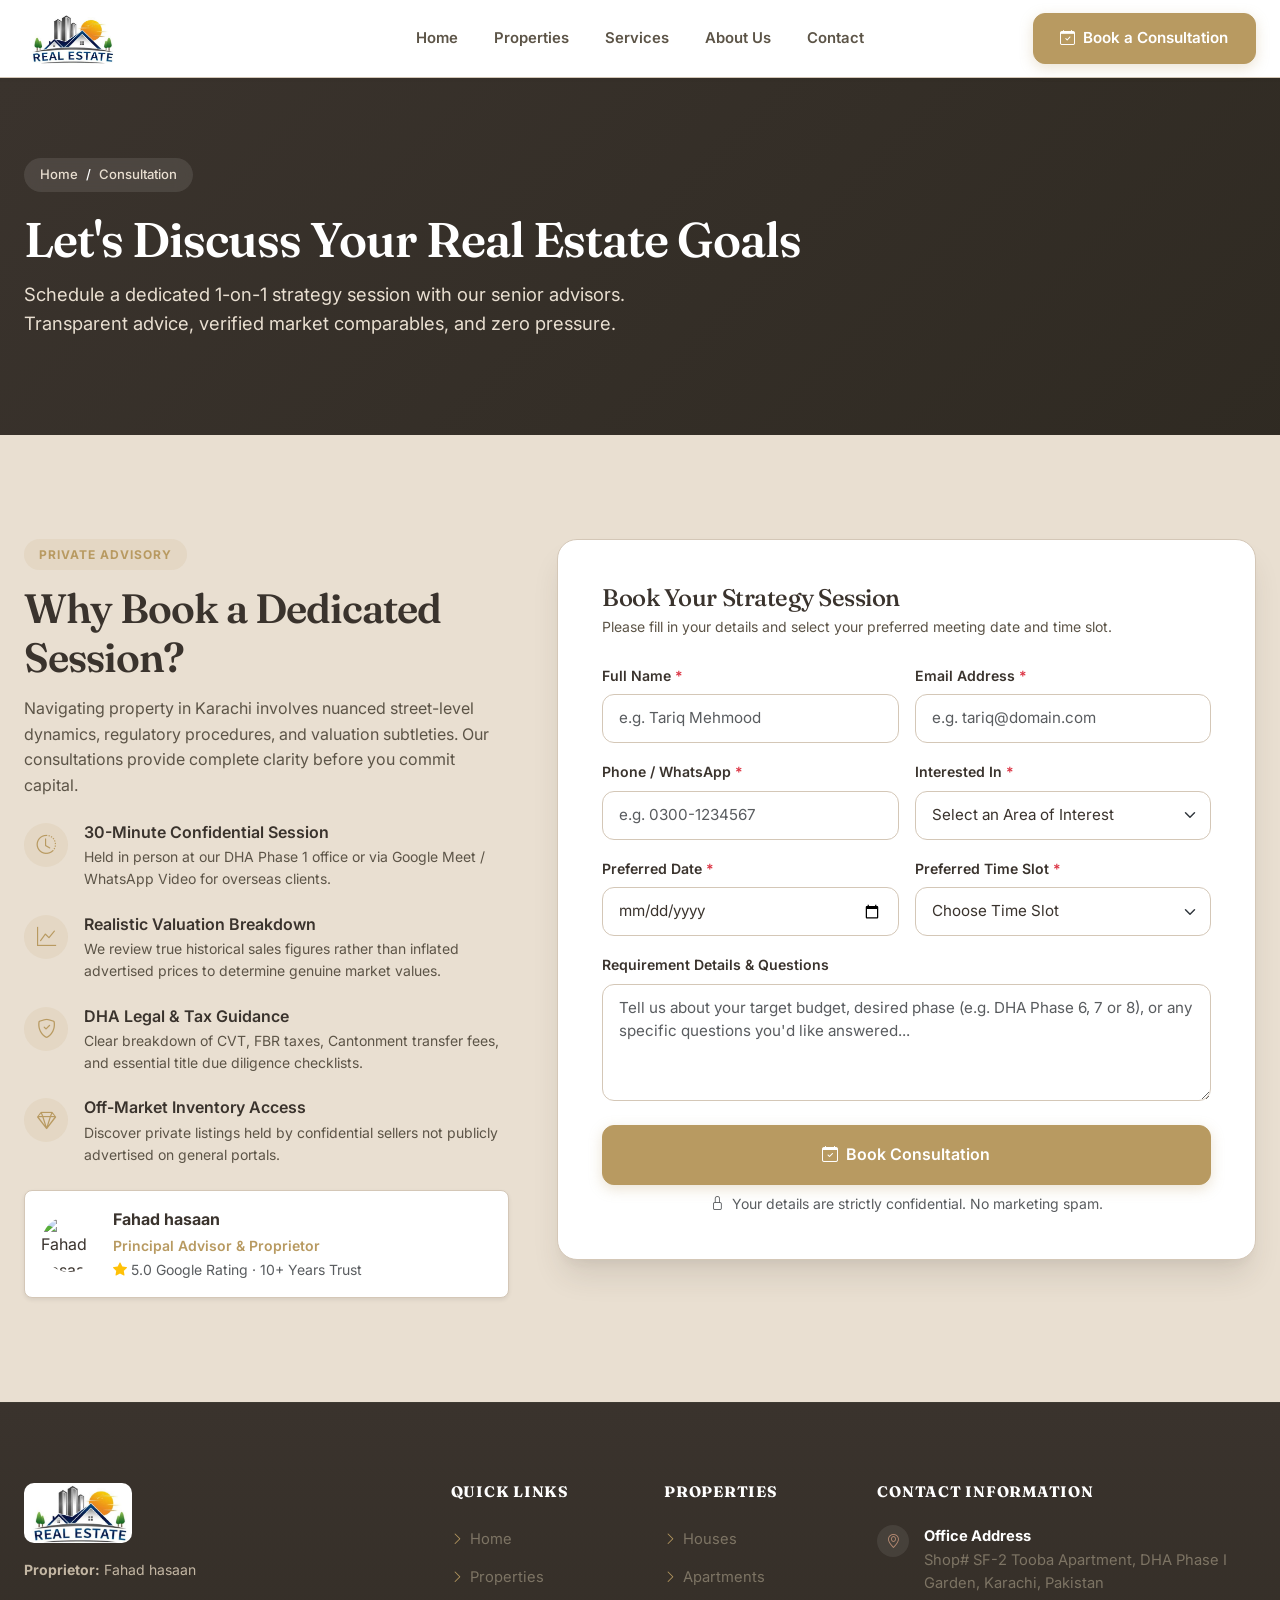
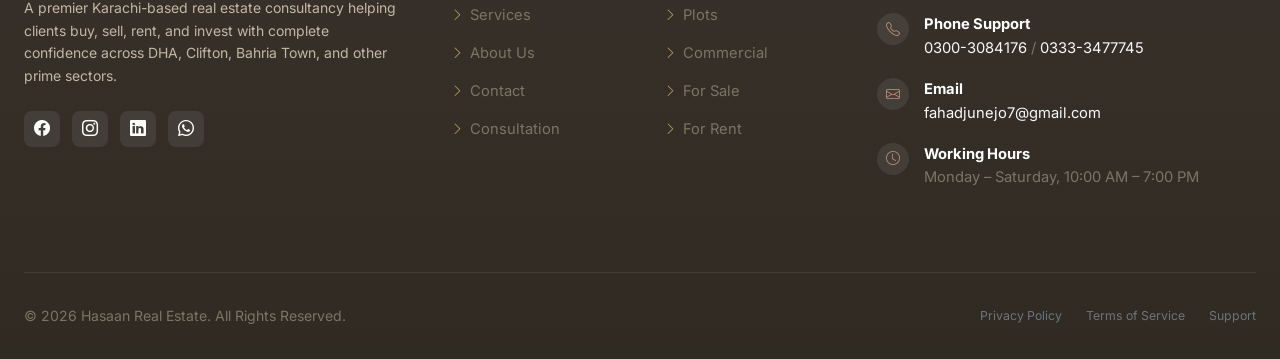
==== consultation.html @ 5b76cd97 "updated ui" ====
<!DOCTYPE html>
<html lang="en">
<head>
  <meta charset="UTF-8" />
  <meta name="viewport" content="width=device-width, initial-scale=1.0" />
  <title>Book a Consultation | Hasaan Real Estate</title>
  <meta name="description" content="Schedule a confidential 1-on-1 real estate consultation with senior property advisors in DHA Karachi and Clifton." />

  <!-- Bootstrap 5 CSS -->
  <link rel="stylesheet" href="https://cdn.jsdelivr.net/npm/bootstrap@5.3.3/dist/css/bootstrap.min.css" />
  <!-- Bootstrap Icons -->
  <link rel="stylesheet" href="https://cdn.jsdelivr.net/npm/bootstrap-icons@1.11.3/font/bootstrap-icons.min.css" />
  <!-- Custom Stylesheet -->
  <link rel="stylesheet" href="css/style.css" />
  <script>document.documentElement.classList.add('js');
  (function () {
    'use strict';
    var S = ['.section-title-wrap','.service-card-item','.why-us-card-item','.testimonial-col','.approach-step-card','.home-service-card','.property-grid-item','.service-visual-col','.service-content-col','.about-preview-img-wrap','.cta-banner-content','.google-strip-flex','.premium-form-card','.feature-box','.stat-item-box','.contact-info-card','.consult-preview-media','.consult-preview-body','.service-stat-item','.service-intro-band','.category-grid-item','.guidance-item','.location-item','.locations-visual-item','[data-reveal]'];
    function patrol() {
      var vh = window.innerHeight || document.documentElement.clientHeight || 800;
      var nodes = document.querySelectorAll(S.join(','));
      for (var i = 0; i < nodes.length; i++) {
        if (nodes[i].getBoundingClientRect().top <= vh - 30) nodes[i].classList.add('revealed');
      }
    }
    var ticking = false;
    function onScroll() {
      if (ticking) return;
      ticking = true;
      requestAnimationFrame(function () { patrol(); ticking = false; });
    }
    window.addEventListener('scroll', onScroll, { passive: true });
    window.addEventListener('resize', patrol, { passive: true });
    window.addEventListener('load', patrol, { passive: true });
    if (document.readyState !== 'loading') patrol();
    else document.addEventListener('DOMContentLoaded', patrol);
    setInterval(patrol, 1300);
    window.RevealEngine = { patrol: patrol };
    window.revealScan = patrol;
  })();</script>
  <link rel="icon" type="image/jpeg" href="images/logo.jpeg" />
  <link rel="apple-touch-icon" href="images/logo.jpeg" />
</head>
<body>

  <!-- ================= 1. REDESIGNED BALANCED NAVBAR ================= -->
  <header class="site-navbar">
    <div class="container-site">
      <div class="navbar-balanced-grid">
        <!-- LEFT: Brand Logo -->
        <a href="index.html" class="navbar-brand-wrap">
          <img src="images/logo.jpeg" alt="Hasaan Real Estate" class="brand-logo-img" />
        </a>

        <!-- CENTER: Perfectly Centered Navigation Links -->
        <nav class="navbar-center-menu" aria-label="Primary Navigation">
          <a href="index.html" class="nav-link-item">Home</a>
          <a href="properties.html" class="nav-link-item">Properties</a>
          <a href="services.html" class="nav-link-item">Services</a>
          <a href="about.html" class="nav-link-item">About Us</a>
          <a href="contact.html" class="nav-link-item">Contact</a>
        </nav>

        <!-- RIGHT: Prominent CTA Button -->
        <div class="navbar-right-action">
          <a href="consultation.html" class="btn-primary-custom active">
            <i class="bi bi-calendar-check"></i> Book a Consultation
          </a>
        </div>

        <!-- Mobile Toggle -->
        <button class="mobile-nav-toggle" type="button" aria-label="Toggle Navigation Menu">
          <i class="bi bi-list"></i>
        </button>
      </div>
    </div>
  </header>

  <!-- Mobile Navigation Drawer -->
  <div class="mobile-nav-drawer" id="mobileNavDrawer">
    <a href="index.html" class="nav-link-item">Home</a>
    <a href="properties.html" class="nav-link-item">Properties</a>
    <a href="services.html" class="nav-link-item">Services</a>
    <a href="about.html" class="nav-link-item">About Us</a>
    <a href="contact.html" class="nav-link-item">Contact</a>
    <div class="pt-2">
      <a href="consultation.html" class="btn-primary-custom w-100 justify-content-center">
        <i class="bi bi-calendar-check"></i> Book a Consultation
      </a>
    </div>
  </div>

  <!-- ================= INNER PAGE HERO ================= -->
  <section class="inner-page-hero">
    <div class="container-site position-relative z-2">
      <div class="breadcrumb-custom">
        <a href="index.html">Home</a>
        <span>/</span>
        <span class="active">Consultation</span>
      </div>
      <h1 class="inner-hero-title font-display">Let's Discuss Your Real Estate Goals</h1>
      <p class="inner-hero-subtitle">
        Schedule a dedicated 1-on-1 strategy session with our senior advisors. Transparent advice, verified market comparables, and zero pressure.
      </p>
    </div>
  </section>

  <!-- ================= CONSULTATION MAIN SECTION ================= -->
  <section class="section-padding bg-alt">
    <div class="container-site">
      <div class="row g-5">

        <!-- LEFT COLUMN: What You Get & Advisor Card -->
        <div class="col-lg-5">
          <span class="section-badge">Private Advisory</span>
          <h2 class="section-heading font-display">Why Book a Dedicated Session?</h2>
          <p class="text-secondary-custom leading-relaxed mb-4">
            Navigating property in Karachi involves nuanced street-level dynamics, regulatory procedures, and valuation subtleties. Our consultations provide complete clarity before you commit capital.
          </p>

          <div class="mb-4">
            <!-- Benefit 1 -->
            <div class="consultation-benefit-item">
              <div class="benefit-icon-circle">
                <i class="bi bi-clock-history"></i>
              </div>
              <div>
                <h6 class="text-navy mb-1">30-Minute Confidential Session</h6>
                <p class="small text-secondary-custom mb-0">Held in person at our DHA Phase 1 office or via Google Meet / WhatsApp Video for overseas clients.</p>
              </div>
            </div>

            <!-- Benefit 2 -->
            <div class="consultation-benefit-item">
              <div class="benefit-icon-circle">
                <i class="bi bi-graph-up"></i>
              </div>
              <div>
                <h6 class="text-navy mb-1">Realistic Valuation Breakdown</h6>
                <p class="small text-secondary-custom mb-0">We review true historical sales figures rather than inflated advertised prices to determine genuine market values.</p>
              </div>
            </div>

            <!-- Benefit 3 -->
            <div class="consultation-benefit-item">
              <div class="benefit-icon-circle">
                <i class="bi bi-shield-check"></i>
              </div>
              <div>
                <h6 class="text-navy mb-1">DHA Legal & Tax Guidance</h6>
                <p class="small text-secondary-custom mb-0">Clear breakdown of CVT, FBR taxes, Cantonment transfer fees, and essential title due diligence checklists.</p>
              </div>
            </div>

            <!-- Benefit 4 -->
            <div class="consultation-benefit-item">
              <div class="benefit-icon-circle">
                <i class="bi bi-gem"></i>
              </div>
              <div>
                <h6 class="text-navy mb-1">Off-Market Inventory Access</h6>
                <p class="small text-secondary-custom mb-0">Discover private listings held by confidential sellers not publicly advertised on general portals.</p>
              </div>
            </div>
          </div>

          <!-- Advisor Badge -->
          <div class="p-3 bg-white rounded-3 border border-custom shadow-sm d-flex align-items-center gap-3">
            <img src="https://images.unsplash.com/photo-1560250097-0b93528c311a?w=200&q=80" alt="Fahad hasaan" class="rounded-circle" style="width: 56px; height: 56px; object-fit: cover;" />
            <div>
              <strong class="d-block text-navy">Fahad hasaan</strong>
              <span class="text-primary-custom small fw-semibold">Principal Advisor & Proprietor</span>
              <div class="small text-muted"><i class="bi bi-star-fill text-warning"></i> 5.0 Google Rating · 10+ Years Trust</div>
            </div>
          </div>
        </div>

        <!-- RIGHT COLUMN: Premium Booking Form & Confirmation Card -->
        <div class="col-lg-7">
          <div class="premium-form-card position-relative">

            <!-- Success Confirmation State (Hidden initially) -->
            <div id="consultation-success-card" class="success-banner-box">
              <div class="icon"><i class="bi bi-calendar-check-fill"></i></div>
              <h3 class="font-display text-navy mb-2">Consultation Booked Successfully!</h3>
              <p class="text-secondary-custom small mb-4">
                We have received your appointment request. Our coordinator will contact you shortly to confirm the appointment calendar slot.
              </p>

              <!-- Scheduled Summary Details -->
              <div class="bg-white p-3 rounded-3 border border-custom mb-4" id="booking-summary-details">
                <!-- Injected via consultation.js -->
              </div>

              <div class="d-flex flex-column flex-sm-row justify-content-center gap-2">
                <a id="consultation-whatsapp-confirm" href="https://wa.me/923003084176" target="_blank" rel="noopener noreferrer" class="btn-whatsapp py-2 px-3 small">
                  <i class="bi bi-whatsapp"></i> Confirm via WhatsApp
                </a>
                <a href="index.html" class="btn-outline-custom py-2 px-3 small">
                  Back to Homepage
                </a>
              </div>
            </div>

            <!-- Booking Form -->
            <form id="consultation-booking-form" novalidate>
              <h3 class="font-display h4 text-navy mb-1">Book Your Strategy Session</h3>
              <p class="text-secondary-custom small mb-4">Please fill in your details and select your preferred meeting date and time slot.</p>

              <div class="row g-3">
                <!-- Full Name -->
                <div class="col-md-6">
                  <label class="form-label-custom">Full Name <span class="text-danger">*</span></label>
                  <input type="text" name="fullName" class="form-control form-control-custom" placeholder="e.g. Tariq Mehmood" required />
                </div>

                <!-- Email -->
                <div class="col-md-6">
                  <label class="form-label-custom">Email Address <span class="text-danger">*</span></label>
                  <input type="email" name="email" class="form-control form-control-custom" placeholder="e.g. tariq@domain.com" required />
                </div>

                <!-- Phone -->
                <div class="col-md-6">
                  <label class="form-label-custom">Phone / WhatsApp <span class="text-danger">*</span></label>
                  <input type="tel" name="phone" class="form-control form-control-custom" placeholder="e.g. 0300-1234567" required />
                </div>

                <!-- Interested In -->
                <div class="col-md-6">
                  <label class="form-label-custom">Interested In <span class="text-danger">*</span></label>
                  <select name="interest" class="form-select form-select-custom" required>
                    <option value="" disabled selected>Select an Area of Interest</option>
                    <option value="Buying Property">Buying Property (House, Apartment, Plot)</option>
                    <option value="Selling Property">Selling Property</option>
                    <option value="Renting Property">Renting Property</option>
                    <option value="Investment">Commercial & High-Yield Investment</option>
                    <option value="Property Consultation">Property Valuation & Advisory</option>
                    <option value="Other">Overseas Client Representation / Other</option>
                  </select>
                </div>

                <!-- Preferred Date -->
                <div class="col-md-6">
                  <label class="form-label-custom">Preferred Date <span class="text-danger">*</span></label>
                  <input type="date" id="consult-date" name="date" class="form-control form-control-custom" required />
                </div>

                <!-- Preferred Time -->
                <div class="col-md-6">
                  <label class="form-label-custom">Preferred Time Slot <span class="text-danger">*</span></label>
                  <select name="time" class="form-select form-select-custom" required>
                    <option value="" disabled selected>Choose Time Slot</option>
                    <option value="Morning (10:00 AM - 1:00 PM)">Morning (10:00 AM – 1:00 PM)</option>
                    <option value="Afternoon (2:00 PM - 5:00 PM)">Afternoon (2:00 PM – 5:00 PM)</option>
                    <option value="Evening (5:00 PM - 7:00 PM)">Evening (5:00 PM – 7:00 PM)</option>
                  </select>
                </div>

                <!-- Message / Additional Requirements -->
                <div class="col-12">
                  <label class="form-label-custom">Requirement Details & Questions</label>
                  <textarea name="message" rows="4" class="form-control form-control-custom" placeholder="Tell us about your target budget, desired phase (e.g. DHA Phase 6, 7 or 8), or any specific questions you'd like answered..."></textarea>
                </div>

                <!-- Submit Button -->
                <div class="col-12 mt-4">
                  <button type="submit" class="btn-primary-custom w-100 py-3 justify-content-center fs-6">
                    <i class="bi bi-calendar-check"></i> Book Consultation
                  </button>
                  <div class="text-center mt-2 text-muted small">
                    <i class="bi bi-lock me-1"></i> Your details are strictly confidential. No marketing spam.
                  </div>
                </div>
              </div>
            </form>

          </div>
        </div>

      </div>
    </div>
  </section>

  <!-- ================= FOOTER ================= -->
  <footer class="site-footer">
    <div class="container-site">
      <div class="row g-5">
        <div class="col-12 col-md-6 col-lg-4">
          <img src="images/logo.jpeg" alt="Hasaan Real Estate" class="brand-logo-img footer-brand-logo" />
          <p class="small text-secondary-custom mb-3" style="color: #C4B7A4 !important;">
            <strong>Proprietor:</strong> Fahad hasaan
          </p>
          <p class="small leading-relaxed" style="color: #C4B7A4;">
            A premier Karachi-based real estate consultancy helping clients buy, sell, rent, and invest with complete confidence across DHA, Clifton, Bahria Town, and other prime sectors.
          </p>
          <div class="footer-social-links mt-4">
            <a href="#" class="footer-social-btn" aria-label="Facebook"><i class="bi bi-facebook"></i></a>
            <a href="#" class="footer-social-btn" aria-label="Instagram"><i class="bi bi-instagram"></i></a>
            <a href="#" class="footer-social-btn" aria-label="LinkedIn"><i class="bi bi-linkedin"></i></a>
            <a href="https://wa.me/923003084176" target="_blank" rel="noopener noreferrer" class="footer-social-btn" aria-label="WhatsApp"><i class="bi bi-whatsapp"></i></a>
          </div>
        </div>

        <div class="col-6 col-md-6 col-lg-2">
          <h4 class="footer-heading">Quick Links</h4>
          <ul class="footer-links-list">
            <li><a href="index.html"><i class="bi bi-chevron-right small text-primary"></i> Home</a></li>
            <li><a href="properties.html"><i class="bi bi-chevron-right small text-primary"></i> Properties</a></li>
            <li><a href="services.html"><i class="bi bi-chevron-right small text-primary"></i> Services</a></li>
            <li><a href="about.html"><i class="bi bi-chevron-right small text-primary"></i> About Us</a></li>
            <li><a href="contact.html"><i class="bi bi-chevron-right small text-primary"></i> Contact</a></li>
            <li><a href="consultation.html"><i class="bi bi-chevron-right small text-primary"></i> Consultation</a></li>
          </ul>
        </div>

        <div class="col-6 col-md-6 col-lg-2">
          <h4 class="footer-heading">Properties</h4>
          <ul class="footer-links-list">
            <li><a href="properties.html?type=House"><i class="bi bi-chevron-right small text-primary"></i> Houses</a></li>
            <li><a href="properties.html?type=Apartment"><i class="bi bi-chevron-right small text-primary"></i> Apartments</a></li>
            <li><a href="properties.html?type=Plot"><i class="bi bi-chevron-right small text-primary"></i> Plots</a></li>
            <li><a href="properties.html?type=Commercial"><i class="bi bi-chevron-right small text-primary"></i> Commercial</a></li>
            <li><a href="properties.html?purpose=Buy"><i class="bi bi-chevron-right small text-primary"></i> For Sale</a></li>
            <li><a href="properties.html?purpose=Rent"><i class="bi bi-chevron-right small text-primary"></i> For Rent</a></li>
          </ul>
        </div>

        <div class="col-12 col-md-6 col-lg-4">
          <h4 class="footer-heading">Contact Information</h4>
          <div class="footer-contact-item">
            <div class="footer-contact-icon"><i class="bi bi-geo-alt"></i></div>
            <div>
              <strong class="text-white d-block">Office Address</strong>
              Shop# SF-2 Tooba Apartment, DHA Phase I Garden, Karachi, Pakistan
            </div>
          </div>
          <div class="footer-contact-item">
            <div class="footer-contact-icon"><i class="bi bi-telephone"></i></div>
            <div>
              <strong class="text-white d-block">Phone Support</strong>
              <a href="tel:03003084176" class="text-light">0300-3084176</a> / <a href="tel:03333477745" class="text-light">0333-3477745</a>
            </div>
          </div>
          <div class="footer-contact-item">
            <div class="footer-contact-icon"><i class="bi bi-envelope"></i></div>
            <div>
              <strong class="text-white d-block">Email</strong>
              <a href="mailto:fahadjunejo7@gmail.com" class="text-light">fahadjunejo7@gmail.com</a>
            </div>
          </div>
          <div class="footer-contact-item">
            <div class="footer-contact-icon"><i class="bi bi-clock"></i></div>
            <div>
              <strong class="text-white d-block">Working Hours</strong>
              Monday – Saturday, 10:00 AM – 7:00 PM
            </div>
          </div>
        </div>
      </div>

      <div class="footer-bottom d-flex flex-column flex-md-row justify-content-between align-items-center gap-3">
        <div>© 2026 Hasaan Real Estate. All Rights Reserved.</div>
        <div class="d-flex gap-4">
          <a href="about.html" class="text-secondary small">Privacy Policy</a>
          <a href="about.html" class="text-secondary small">Terms of Service</a>
          <a href="contact.html" class="text-secondary small">Support</a>
        </div>
      </div>
    </div>
  </footer>

  <!-- Bootstrap 5 Bundle JS -->
  <script defer src="https://cdn.jsdelivr.net/npm/bootstrap@5.3.3/dist/js/bootstrap.bundle.min.js"></script>
  <!-- GSAP & ScrollTrigger -->
  <script defer src="https://cdn.jsdelivr.net/npm/gsap@3.12.5/dist/gsap.min.js"></script>
  <script defer src="https://cdn.jsdelivr.net/npm/gsap@3.12.5/dist/ScrollTrigger.min.js"></script>
  <!-- Application JS -->
  <script src="js/main.js"></script>
  <script src="js/consultation.js"></script>
</body>
</html>
---- css/style.css ----
/* ==========================================================================
   HASAAN REAL ESTATE - PREMIUM CORE DESIGN SYSTEM
   Visual inspiration: https://hasaanrealestate.vercel.app/
   ========================================================================== */

/* --- GOOGLE FONTS --- */
@import url('https://fonts.googleapis.com/css2?family=Fraunces:ital,opsz,wght@0,9..144,400;0,9..144,500;0,9..144,600;0,9..144,700;1,9..144,400&family=Inter:wght@300;400;500;600;700;800&display=swap');

/* --- ROOT DESIGN TOKENS --- */
:root {
  /* Luxury Real Estate Color Palette */
  --primary: #B89A61;            /* Muted Gold */
  --primary-hover: #A68B57;      /* Darker Gold */
  --primary-light: rgba(184, 154, 97, 0.12);  /* Soft Gold Tint */
  --primary-subtle: rgba(184, 154, 97, 0.08);
  --primary-glow: rgba(184, 154, 97, 0.25);
  
  --navy: #3A332D;               /* Dark Warm Brown */
  --navy-dark: #2F2A22;          /* Deepest Brown */
  --navy-surface: #E9DFD1;       /* Soft Beige for cards on light */
  --navy-light: #D4C7B7;
  
  --bg-body: #F7F4EF;            /* Warm Ivory */
  --bg-alt: #E9DFD1;             /* Soft Beige */
  --bg-card: #FFFFFF;
  
  --text-main: #3A332D;          /* Dark Warm Brown */
  --text-secondary: #5C5447;
  --text-muted: #7D7464;         /* Muted Brown */
  --text-white: #ffffff;
  
  --border-color: #D4C7B7;       /* Beige-gray */
  --border-focus: #B89A61;       /* Gold */
  
  --whatsapp: #16A34A;          /* Green ONLY for WhatsApp */
  --whatsapp-hover: #15803d;
  
  --star-blue: #B89A61;          /* Gold stars */
  --star-gold: #f59e0b;
  
  /* Secondary accent */
  --color-terracotta: #B68A72;
  --color-beige: #E9DFD1;
  
  /* Typography */
  --font-sans: 'Inter', -apple-system, BlinkMacSystemFont, "Segoe UI", Roboto, sans-serif;
  --font-display: 'Fraunces', Georgia, serif;
  
  /* Radii */
  --radius-sm: 8px;
  --radius-md: 12px;
  --radius-lg: 16px;
  --radius-xl: 20px;
  --radius-2xl: 28px;
  --radius-full: 9999px;
  
  /* Elevations */
  --shadow-sm: 0 1px 3px 0 rgba(58, 51, 45, 0.06), 0 1px 2px -1px rgba(58, 51, 45, 0.04);
  --shadow-md: 0 4px 6px -1px rgba(58, 51, 45, 0.08), 0 2px 4px -2px rgba(58, 51, 45, 0.05);
  --shadow-lg: 0 10px 25px -3px rgba(58, 51, 45, 0.08), 0 4px 10px -4px rgba(58, 51, 45, 0.05);
  --shadow-xl: 0 20px 30px -5px rgba(58, 51, 45, 0.12), 0 8px 12px -6px rgba(58, 51, 45, 0.06);
  --shadow-primary: 0 10px 22px -3px rgba(184, 154, 97, 0.32);
  
  --transition: all 0.25s cubic-bezier(0.16, 1, 0.3, 1);
}

/* --- BASE STYLES --- */
*, *::before, *::after {
  box-sizing: border-box;
}

html {
  scroll-behavior: smooth;
  font-size: 16px;
  /* `clip` prevents horizontal scroll without creating a scroll container,
     which keeps `position: sticky` (navbar) and ScrollTrigger working. */
  overflow-x: clip;
}

body {
  font-family: var(--font-sans);
  color: var(--text-main);
  background-color: var(--bg-body);
  line-height: 1.6;
  -webkit-font-smoothing: antialiased;
  -moz-osx-font-smoothing: grayscale;
  overflow-x: clip;
  margin: 0;
  padding: 0;
  position: relative;
}

@supports not (overflow: clip) {
  html, body { overflow-x: hidden; }
}

h1, h2, h3, h4, .font-display {
  font-family: var(--font-display);
  color: var(--navy);
  letter-spacing: -0.02em;
}

h5, h6 {
  font-family: var(--font-sans);
  font-weight: 600;
  color: var(--navy);
}

a {
  text-decoration: none;
  color: inherit;
  transition: var(--transition);
}

img {
  max-width: 100%;
  height: auto;
  display: block;
}

/* Page fade transition */
.page-fade-in {
  opacity: 0;
  animation: pageEnter 0.4s cubic-bezier(0.16, 1, 0.3, 1) forwards;
}

@keyframes pageEnter {
  to {
    opacity: 1;
  }
}

/* --- PROFESSIONAL CONTAINER (MAX 1280px) --- */
.container-site {
  width: 100%;
  max-width: 1280px;
  margin-left: auto;
  margin-right: auto;
  padding-left: 1.5rem;
  padding-right: 1.5rem;
}

@media (max-width: 576px) {
  .container-site {
    padding-left: 1.15rem;
    padding-right: 1.15rem;
  }
}

/* --- SECTION SPACING SYSTEM (80-120px Desktop, 60-80px Tablet, 45-65px Mobile) --- */
.section-padding {
  padding-top: 6.5rem;
  padding-bottom: 6.5rem;
}

.section-padding-sm {
  padding-top: 4.5rem;
  padding-bottom: 4.5rem;
}

@media (max-width: 991.98px) {
  .section-padding {
    padding-top: 4.75rem;
    padding-bottom: 4.75rem;
  }
  .section-padding-sm {
    padding-top: 3.25rem;
    padding-bottom: 3.25rem;
  }
}

@media (max-width: 575.98px) {
  .section-padding {
    padding-top: 3.5rem;
    padding-bottom: 3.5rem;
  }
  .section-padding-sm {
    padding-top: 2.75rem;
    padding-bottom: 2.75rem;
  }
}

.section-title-wrap {
  margin-bottom: 3rem;
}

.section-badge {
  display: inline-flex;
  align-items: center;
  gap: 0.5rem;
  padding: 0.38rem 0.95rem;
  border-radius: var(--radius-full);
  background-color: var(--primary-light);
  color: var(--primary);
  font-size: 0.75rem;
  font-weight: 700;
  letter-spacing: 0.08em;
  text-transform: uppercase;
  margin-bottom: 0.9rem;
}

.section-badge.badge-white {
  background: rgba(255, 255, 255, 0.14);
  color: #ffffff;
  border: 1px solid rgba(255, 255, 255, 0.25);
}

.section-heading {
  font-size: clamp(2rem, 3.2vw, 2.75rem);
  font-weight: 600;
  line-height: 1.2;
  color: var(--navy);
  margin-bottom: 0.85rem;
  letter-spacing: -0.025em;
}

.section-subtext {
  font-size: 1.05rem;
  color: var(--text-secondary);
  line-height: 1.6;
}

/* ==========================================================================
   BUTTONS (WITH GUARANTEED VISIBILITY & MICRO-INTERACTIONS)
   ========================================================================== */
.btn-primary-custom {
  background-color: var(--primary);
  color: #ffffff !important;
  font-weight: 600;
  padding: 0.78rem 1.65rem;
  border-radius: var(--radius-md);
  border: 1px solid var(--primary);
  box-shadow: 0 4px 14px rgba(184, 154, 97, 0.28);
  display: inline-flex;
  align-items: center;
  justify-content: center;
  gap: 0.5rem;
  font-size: 0.95rem;
  cursor: pointer;
  position: relative;
  z-index: 15;
  text-decoration: none;
  pointer-events: auto;
  transition: var(--transition);
}

.btn-primary-custom:hover {
  background-color: var(--primary-hover);
  border-color: var(--primary-hover);
  transform: translateY(-2px);
  box-shadow: var(--shadow-primary);
  color: #ffffff !important;
}

.btn-primary-custom:hover i {
  transform: translateX(3px);
}

.btn-primary-custom i {
  transition: transform 0.2s ease;
}

.btn-outline-custom {
  background-color: #ffffff;
  color: var(--navy) !important;
  font-weight: 600;
  padding: 0.75rem 1.6rem;
  border-radius: var(--radius-md);
  border: 1px solid var(--border-color);
  display: inline-flex;
  align-items: center;
  justify-content: center;
  gap: 0.5rem;
  font-size: 0.95rem;
  cursor: pointer;
  position: relative;
  z-index: 15;
  text-decoration: none;
  pointer-events: auto;
  transition: var(--transition);
}

.btn-outline-custom:hover {
  border-color: var(--primary);
  color: var(--primary) !important;
  background-color: #ffffff;
  transform: translateY(-2px);
  box-shadow: var(--shadow-sm);
}

.btn-navy-outline {
  background-color: rgba(255, 255, 255, 0.14);
  color: #ffffff !important;
  font-weight: 600;
  padding: 0.78rem 1.65rem;
  border-radius: var(--radius-md);
  border: 1px solid rgba(255, 255, 255, 0.35);
  backdrop-filter: blur(8px);
  -webkit-backdrop-filter: blur(8px);
  display: inline-flex;
  align-items: center;
  justify-content: center;
  gap: 0.5rem;
  font-size: 0.95rem;
  cursor: pointer;
  position: relative;
  z-index: 15;
  text-decoration: none;
  pointer-events: auto;
  transition: var(--transition);
}

.btn-navy-outline:hover {
  background-color: rgba(255, 255, 255, 0.24);
  border-color: #ffffff;
  color: #ffffff !important;
  transform: translateY(-2px);
}

.btn-whatsapp {
  background-color: var(--whatsapp);
  color: #ffffff !important;
  font-weight: 600;
  padding: 0.72rem 1.5rem;
  border-radius: var(--radius-md);
  border: 1px solid var(--whatsapp);
  display: inline-flex;
  align-items: center;
  justify-content: center;
  gap: 0.5rem;
  font-size: 0.92rem;
  cursor: pointer;
  position: relative;
  z-index: 15;
  text-decoration: none;
  pointer-events: auto;
  transition: var(--transition);
}

.btn-whatsapp:hover {
  background-color: var(--whatsapp-hover);
  border-color: var(--whatsapp-hover);
  color: #ffffff !important;
  transform: translateY(-2px);
  box-shadow: 0 8px 18px -3px rgba(22, 163, 74, 0.4);
}

.btn-lg-custom {
  padding: 0.88rem 2rem;
  font-size: 1rem;
}

/* ==========================================================================
   1. NAVBAR — BALANCED 3-COLUMN LAYOUT
   ========================================================================== */
.site-navbar {
  position: sticky;
  top: 0;
  z-index: 1040;
  background-color: #ffffff;
  box-shadow: 0 1px 4px rgba(58, 51, 45, 0.06);
  border-bottom: 1px solid var(--border-color);
  height: 78px;
  display: flex;
  align-items: center;
  transition: height 0.3s cubic-bezier(0.16, 1, 0.3, 1), box-shadow 0.3s ease, background-color 0.3s ease;
}

.site-navbar.scrolled {
  height: 66px;
  background-color: #ffffff;
  box-shadow: 0 4px 20px -2px rgba(58, 51, 45, 0.09);
}

/* Balanced 3-column grid for perfect centering */
.navbar-balanced-grid {
  display: grid;
  grid-template-columns: 260px 1fr 260px;
  align-items: center;
  width: 100%;
}

@media (max-width: 1200px) {
  .navbar-balanced-grid {
    grid-template-columns: 230px 1fr 230px;
  }
}

@media (max-width: 991.98px) {
  .site-navbar {
    height: 70px;
  }
  .navbar-balanced-grid {
    display: flex;
    justify-content: space-between;
  }
}

/* Brand Logo */
.navbar-brand-wrap {
  display: inline-flex;
  align-items: center;
  gap: 0.85rem;
  justify-self: start;
}

.brand-logo-img {
  height: 52px;
  width: auto;
  max-width: 190px;
  object-fit: contain;
  display: block;
  border-radius: 8px;
  transition: var(--transition);
}

.navbar-brand-wrap:hover .brand-logo-img {
  transform: scale(1.03);
}

.footer-brand-logo {
  height: 60px;
  max-width: 210px;
  margin-bottom: 1rem;
  border-radius: 10px;
}

.brand-icon-box {
  width: 40px;
  height: 40px;
  border-radius: var(--radius-md);
  background: linear-gradient(135deg, var(--primary) 0%, #B68A72 100%);
  color: #ffffff;
  display: flex;
  align-items: center;
  justify-content: center;
  font-size: 1.25rem;
  box-shadow: 0 4px 10px rgba(184, 154, 97, 0.25);
  flex-shrink: 0;
  transition: var(--transition);
}

.navbar-brand-wrap:hover .brand-icon-box {
  transform: scale(1.05);
}

.brand-text-block {
  display: flex;
  flex-direction: column;
  line-height: 1.15;
}

.brand-company-name {
  font-family: var(--font-display);
  font-size: 1.28rem;
  font-weight: 700;
  color: var(--navy);
  letter-spacing: -0.025em;
  background: linear-gradient(135deg, var(--navy-dark) 40%, var(--navy) 100%);
  -webkit-background-clip: text;
  -webkit-text-fill-color: transparent;
  white-space: nowrap;
}

.brand-tagline-text {
  font-size: 0.62rem;
  font-weight: 700;
  color: var(--text-muted);
  letter-spacing: 0.1em;
  text-transform: uppercase;
  margin-top: 1px;
}

/* Centered Navigation Menu */
.navbar-center-menu {
  display: flex;
  align-items: center;
  justify-content: center;
  gap: 2.25rem;
  margin: 0;
  padding: 0;
  list-style: none;
}

.navbar-center-menu .nav-link-item {
  position: relative;
  font-size: 0.93rem;
  font-weight: 600;
  color: var(--text-secondary);
  padding: 0.4rem 0;
  transition: color 0.2s ease;
  white-space: nowrap;
}

.navbar-center-menu .nav-link-item::after {
  content: '';
  position: absolute;
  bottom: -2px;
  left: 0;
  width: 100%;
  height: 2px;
  background-color: var(--primary);
  border-radius: 2px;
  transform: scaleX(0);
  transform-origin: left;
  transition: transform 0.25s cubic-bezier(0.16, 1, 0.3, 1);
}

.navbar-center-menu .nav-link-item:hover,
.navbar-center-menu .nav-link-item.active {
  color: var(--primary);
}

.navbar-center-menu .nav-link-item:hover::after,
.navbar-center-menu .nav-link-item.active::after {
  transform: scaleX(1);
}

/* Right Action Button */
.navbar-right-action {
  justify-self: end;
  display: flex;
  align-items: center;
  gap: 1rem;
}

/* Mobile Toggle */
.mobile-nav-toggle {
  background: transparent;
  border: 1px solid var(--border-color);
  border-radius: var(--radius-sm);
  padding: 0.45rem 0.65rem;
  color: var(--navy);
  cursor: pointer;
  display: none;
  font-size: 1.4rem;
  line-height: 1;
  transition: var(--transition);
}

.mobile-nav-toggle:hover {
  background: var(--bg-alt);
  border-color: var(--primary);
  color: var(--primary);
}

@media (max-width: 991.98px) {
  .mobile-nav-toggle {
    display: inline-flex;
    align-items: center;
    justify-content: center;
  }
  .navbar-center-menu,
  .navbar-right-action {
    display: none;
  }
}

/* Mobile Drawer Overlay / Menu */
.mobile-nav-drawer {
  position: fixed;
  top: 70px;
  left: 0;
  width: 100%;
  background: #ffffff;
  border-bottom: 1px solid var(--border-color);
  box-shadow: 0 10px 25px rgba(58, 51, 45, 0.12);
  padding: 1.25rem 1.5rem 1.75rem;
  display: none;
  flex-direction: column;
  gap: 0.5rem;
  z-index: 1039;
}

.mobile-nav-drawer.open {
  display: flex;
}

.mobile-nav-drawer .nav-link-item {
  font-size: 1rem;
  font-weight: 600;
  color: var(--text-secondary);
  padding: 0.65rem 0.85rem;
  border-radius: var(--radius-sm);
  display: block;
}

.mobile-nav-drawer .nav-link-item:hover,
.mobile-nav-drawer .nav-link-item.active {
  color: var(--primary);
  background-color: var(--primary-light);
}

/* ==========================================================================
   2. HERO SECTION — CINEMATIC FULL-WIDTH REAL ESTATE HERO
   (SOLVES BUTTON VISIBILITY & LAYERING CRITICAL BUG)
   ========================================================================== */
.hero-section {
  position: relative;
  min-height: 88vh;
  display: flex;
  align-items: center;
  background-color: var(--navy);
  overflow: hidden;
  padding-top: 5rem;
  padding-bottom: 9rem; /* Ample clearance so search box never covers buttons */
  z-index: 1;
}

.hero-bg-container {
  position: absolute;
  inset: 0;
  overflow: hidden;
  z-index: 0;
}

.hero-bg-img {
  width: 100%;
  height: 120%;
  object-fit: cover;
  object-position: center;
  transform: scale(1.08); /* Animated to 1.0 by GSAP */
  will-change: transform;
  filter: brightness(0.8) saturate(1.05);
}

.hero-overlay {
  position: absolute;
  inset: 0;
  background: linear-gradient(125deg, rgba(58, 51, 45, 0.92) 0%, rgba(47, 42, 34, 0.88) 46%, rgba(41, 37, 31, 0.94) 100%);
  z-index: 1;
}

.hero-content {
  position: relative;
  z-index: 10; /* Ensures hero content is completely above overlays */
  color: #ffffff;
}

.hero-eyebrow {
  display: inline-flex;
  align-items: center;
  gap: 0.5rem;
  padding: 0.35rem 0.95rem;
  border-radius: var(--radius-full);
  background: rgba(255, 255, 255, 0.12);
  color: var(--color-beige);
  border: 1px solid rgba(255, 255, 255, 0.25);
  font-size: 0.75rem;
  font-weight: 700;
  letter-spacing: 0.08em;
  text-transform: uppercase;
  margin-bottom: 1.25rem;
  position: relative;
  z-index: 12;
}

.hero-heading {
  font-size: clamp(2.4rem, 4.8vw, 4.25rem);
  font-weight: 600;
  line-height: 1.12;
  color: #ffffff;
  margin-bottom: 1.25rem;
  letter-spacing: -0.025em;
  max-width: 900px;
  position: relative;
  z-index: 12;
}

.hero-heading-line {
  display: block;
}

.hero-subtext {
  font-size: clamp(1.05rem, 1.8vw, 1.22rem);
  color: #E9DFD1;
  max-width: 640px;
  line-height: 1.6;
  margin-bottom: 2rem;
  position: relative;
  z-index: 12;
}

/* Explicit Button Stacks with guaranteed z-index and clickability (CRITICAL REQUIREMENT) */
.hero-action-buttons {
  position: relative;
  z-index: 30;
  display: flex;
  flex-wrap: wrap;
  gap: 1rem;
  align-items: center;
  margin-bottom: 1.25rem;
  pointer-events: auto;
  opacity: 1;
  visibility: visible;
}

.hero-action-buttons a,
.hero-action-buttons .btn-primary-custom,
.hero-action-buttons .btn-navy-outline {
  position: relative;
  z-index: 30;
  pointer-events: auto;
  opacity: 1;
  visibility: visible;
}

.hero-contact-actions {
  position: relative;
  z-index: 30;
  display: flex;
  flex-wrap: wrap;
  gap: 0.85rem;
  align-items: center;
  margin-bottom: 1.5rem;
  pointer-events: auto;
  opacity: 1;
  visibility: visible;
}

.hero-contact-actions a,
.hero-contact-actions .btn-whatsapp {
  position: relative;
  z-index: 30;
  pointer-events: auto;
  opacity: 1;
  visibility: visible;
}

.hero-rating-box {
  position: relative;
  z-index: 12;
  display: flex;
  align-items: center;
  gap: 0.75rem;
  margin-top: 0.5rem;
}

.star-group {
  display: flex;
  gap: 0.2rem;
  color: var(--color-terracotta);
  font-size: 1.05rem;
}

.star-group.stars-blue {
  color: var(--primary);
}

.rating-score {
  font-size: 0.95rem;
  font-weight: 700;
  color: #ffffff;
}

.rating-count {
  font-size: 0.88rem;
  color: var(--text-muted);
}

/* ==========================================================================
   4. FLOATING PROPERTY SEARCH BOX
   ========================================================================== */
.floating-search-wrapper {
  position: relative;
  z-index: 15;
  margin-top: -3.75rem;
  margin-bottom: 3.5rem;
}

@media (max-width: 991.98px) {
  .floating-search-wrapper {
    margin-top: 2rem;
    margin-bottom: 2.5rem;
  }
}

.search-box-card {
  background-color: #ffffff;
  border-radius: var(--radius-xl);
  border: 1px solid var(--border-color);
  box-shadow: var(--shadow-xl);
  overflow: hidden;
}

.search-tabs-nav {
  display: flex;
  border-bottom: 1px solid var(--border-color);
  background-color: #fafbfc;
}

.search-tab-btn {
  flex: 1;
  padding: 0.95rem 1.5rem;
  text-align: center;
  font-size: 0.95rem;
  font-weight: 600;
  color: var(--text-muted);
  border: none;
  background: transparent;
  cursor: pointer;
  position: relative;
  transition: var(--transition);
}

.search-tab-btn:hover {
  color: var(--navy);
}

.search-tab-btn.active {
  color: var(--primary);
  background-color: #ffffff;
}

.search-tab-btn.active::after {
  content: '';
  position: absolute;
  bottom: -1px;
  left: 0;
  right: 0;
  height: 3px;
  background-color: var(--primary);
}

.search-form-inner {
  padding: 1.5rem 1.75rem;
}

/* Desktop single-row search grid */
.search-grid-layout {
  display: grid;
  grid-template-columns: 1.15fr 1.2fr 0.9fr 0.9fr 1.1fr;
  gap: 0.9rem;
  align-items: center;
}

@media (max-width: 991.98px) {
  .search-grid-layout {
    grid-template-columns: repeat(2, 1fr);
  }
  .search-btn-col {
    grid-column: span 2;
  }
}

@media (max-width: 575.98px) {
  .search-grid-layout {
    grid-template-columns: 1fr;
  }
  .search-btn-col {
    grid-column: span 1;
  }
  .search-form-inner {
    padding: 1.25rem 1.15rem;
  }
}

.search-input-group {
  position: relative;
}

.search-input-group .input-icon {
  position: absolute;
  left: 1rem;
  top: 50%;
  transform: translateY(-50%);
  color: var(--text-muted);
  font-size: 1rem;
  pointer-events: none;
}

.search-input-group .form-control,
.search-input-group .form-select,
.search-form-inner input[type="number"] {
  padding-left: 2.75rem;
  padding-top: 0.72rem;
  padding-bottom: 0.72rem;
  border-radius: var(--radius-md);
  border: 1px solid var(--border-color);
  font-size: 0.92rem;
  color: var(--navy);
  font-weight: 500;
  transition: var(--transition);
  background-color: #ffffff;
  width: 100%;
}

.search-form-inner input[type="number"] {
  padding-left: 2.75rem;
}

.search-input-group .form-control:focus,
.search-input-group .form-select:focus,
.search-form-inner input[type="number"]:focus {
  border-color: var(--primary);
  box-shadow: 0 0 0 3px rgba(184, 154, 97, 0.12);
  outline: none;
}

/* ==========================================================================
   5. PROPERTY CARDS
   ========================================================================== */
.property-card {
  background: #ffffff;
  border-radius: var(--radius-lg);
  border: 1px solid var(--border-color);
  overflow: hidden;
  box-shadow: var(--shadow-sm);
  transition: all 0.35s cubic-bezier(0.16, 1, 0.3, 1);
  display: flex;
  flex-direction: column;
  height: 100%;
}

.property-card:hover {
  transform: translateY(-6px);
  box-shadow: var(--shadow-xl);
  border-color: #D4C7B7;
}

.property-img-wrap {
  position: relative;
  overflow: hidden;
  padding-top: 66%; /* 3:2 Aspect ratio */
  background-color: var(--border-color);
}

.property-img-wrap img {
  position: absolute;
  top: 0;
  left: 0;
  width: 100%;
  height: 100%;
  object-fit: cover;
  transition: transform 0.6s cubic-bezier(0.16, 1, 0.3, 1);
}

.property-card:hover .property-img-wrap img {
  transform: scale(1.05);
}

.badge-tag-wrap {
  position: absolute;
  top: 1rem;
  left: 1rem;
  display: flex;
  gap: 0.45rem;
  z-index: 2;
}

.prop-badge {
  padding: 0.3rem 0.75rem;
  font-size: 0.72rem;
  font-weight: 700;
  letter-spacing: 0.05em;
  text-transform: uppercase;
  border-radius: var(--radius-sm);
}

.prop-badge.badge-buy {
  background-color: var(--primary);
  color: #ffffff;
}

.prop-badge.badge-rent {
  background-color: var(--color-terracotta);
  color: #ffffff;
}

.prop-badge.badge-featured {
  background-color: var(--navy-dark);
  color: #ffffff;
}

.property-price-floating {
  position: absolute;
  bottom: 0.85rem;
  right: 0.85rem;
  background: rgba(58, 51, 45, 0.88);
  backdrop-filter: blur(8px);
  color: #ffffff;
  padding: 0.35rem 0.8rem;
  border-radius: var(--radius-sm);
  font-size: 0.92rem;
  font-weight: 700;
  z-index: 2;
}

.property-body {
  padding: 1.5rem;
  display: flex;
  flex-direction: column;
  flex-grow: 1;
}

.property-type-label {
  font-size: 0.75rem;
  font-weight: 700;
  color: var(--primary);
  text-transform: uppercase;
  letter-spacing: 0.06em;
  margin-bottom: 0.35rem;
}

.property-title {
  font-size: 1.25rem;
  font-weight: 600;
  line-height: 1.35;
  color: var(--navy);
  margin-bottom: 0.5rem;
  transition: color 0.2s ease;
  display: -webkit-box;
  -webkit-line-clamp: 2;
  -webkit-box-orient: vertical;
  overflow: hidden;
}

.property-title a:hover {
  color: var(--primary);
}

.property-location {
  display: flex;
  align-items: center;
  gap: 0.4rem;
  font-size: 0.88rem;
  color: var(--text-muted);
  margin-bottom: 1rem;
}

.property-features-list {
  display: flex;
  align-items: center;
  flex-wrap: wrap;
  gap: 1.1rem;
  padding-top: 0.9rem;
  padding-bottom: 0.9rem;
  border-top: 1px solid var(--border-color);
  border-bottom: 1px solid var(--border-color);
  margin-bottom: 1.25rem;
}

.feature-item {
  display: flex;
  align-items: center;
  gap: 0.4rem;
  font-size: 0.85rem;
  font-weight: 500;
  color: var(--text-secondary);
}

.feature-item i {
  color: var(--primary);
  font-size: 1rem;
}

.property-footer {
  margin-top: auto;
  display: flex;
  align-items: center;
  justify-content: space-between;
}

.price-main {
  font-size: 1.22rem;
  font-weight: 700;
  color: var(--navy);
}

/* ==========================================================================
   6. SERVICES PREVIEW CARDS
   ========================================================================== */
.service-card {
  background: #ffffff;
  border: 1px solid var(--border-color);
  border-radius: var(--radius-lg);
  padding: 2.25rem 2rem;
  height: 100%;
  box-shadow: var(--shadow-sm);
  transition: all 0.3s cubic-bezier(0.16, 1, 0.3, 1);
  display: flex;
  flex-direction: column;
}

.service-card:hover {
  transform: translateY(-5px);
  box-shadow: var(--shadow-xl);
  border-color: var(--color-beige);
}

.service-icon-box {
  width: 56px;
  height: 56px;
  border-radius: var(--radius-md);
  background-color: var(--primary-light);
  color: var(--primary);
  display: flex;
  align-items: center;
  justify-content: center;
  font-size: 1.55rem;
  margin-bottom: 1.5rem;
  transition: var(--transition);
}

.service-card:hover .service-icon-box {
  background-color: var(--primary);
  color: #ffffff;
  transform: scale(1.06);
}

.service-card h4 {
  font-size: 1.3rem;
  font-weight: 600;
  margin-bottom: 0.75rem;
  color: var(--navy);
}

.service-card p {
  color: var(--text-secondary);
  font-size: 0.95rem;
  line-height: 1.6;
  margin-bottom: 1.5rem;
}

.service-learn-more {
  margin-top: auto;
  font-weight: 600;
  font-size: 0.92rem;
  color: var(--primary);
  display: inline-flex;
  align-items: center;
  gap: 0.4rem;
  transition: var(--transition);
}

.service-learn-more:hover {
  color: var(--primary-hover);
  gap: 0.65rem;
}

/* --- HOME PAGE LARGE FEATURED SERVICE CARDS (REDESIGNED) --- */
.home-service-card {
  background: #ffffff;
  border: 1px solid var(--border-color);
  border-radius: var(--radius-xl);
  padding: 2.75rem 2.25rem;
  height: 100%;
  box-shadow: 0 4px 20px -2px rgba(58, 51, 45, 0.05);
  position: relative;
  overflow: hidden;
  display: flex;
  flex-direction: column;
  transition: all 0.35s cubic-bezier(0.16, 1, 0.3, 1);
}

.home-service-card::before {
  content: '';
  position: absolute;
  top: 0;
  left: 0;
  right: 0;
  height: 4px;
  background: linear-gradient(90deg, var(--primary) 0%, var(--color-terracotta) 100%);
  opacity: 0;
  transition: opacity 0.35s ease;
}

.home-service-card:hover {
  transform: translateY(-8px);
  border-color: var(--color-beige);
  box-shadow: 0 20px 35px -5px rgba(184, 154, 97, 0.12), 0 8px 16px -6px rgba(58, 51, 45, 0.06);
}

.home-service-card:hover::before {
  opacity: 1;
}

.home-service-num {
  position: absolute;
  top: 1.75rem;
  right: 2rem;
  font-family: var(--font-display);
  font-size: 3.5rem;
  font-weight: 700;
  color: var(--border-color);
  line-height: 1;
  pointer-events: none;
  transition: color 0.35s ease, transform 0.35s ease;
}

.home-service-card:hover .home-service-num {
  color: #ffffff;
  transform: scale(1.05);
}

.home-service-icon {
  width: 62px;
  height: 62px;
  border-radius: var(--radius-md);
  background: linear-gradient(135deg, var(--primary-light) 0%, rgba(184, 154, 97, 0.15) 100%);
  color: var(--primary);
  display: flex;
  align-items: center;
  justify-content: center;
  font-size: 1.75rem;
  margin-bottom: 1.75rem;
  transition: var(--transition);
}

.home-service-card:hover .home-service-icon {
  background: var(--primary);
  color: #ffffff;
  transform: translateY(-3px);
  box-shadow: 0 8px 20px rgba(184, 154, 97, 0.3);
}

.home-service-eyebrow {
  font-size: 0.75rem;
  font-weight: 700;
  text-transform: uppercase;
  letter-spacing: 0.08em;
  color: var(--primary);
  margin-bottom: 0.4rem;
}

.home-service-title {
  font-family: var(--font-display);
  font-size: 1.5rem;
  font-weight: 600;
  color: var(--navy);
  margin-bottom: 0.85rem;
  letter-spacing: -0.01em;
}

.home-service-desc {
  color: var(--text-secondary);
  font-size: 0.98rem;
  line-height: 1.65;
  margin-bottom: 2rem;
}

.home-service-btn {
  margin-top: auto;
  display: inline-flex;
  align-items: center;
  gap: 0.6rem;
  font-weight: 700;
  font-size: 0.92rem;
  color: var(--primary);
  padding: 0.65rem 1.4rem;
  border-radius: var(--radius-full);
  background: var(--primary-light);
  border: 1px solid rgba(184, 154, 97, 0.12);
  width: fit-content;
  transition: var(--transition);
  text-decoration: none;
}

.home-service-btn:hover {
  background: var(--primary);
  color: #ffffff !important;
  border-color: var(--primary);
  gap: 0.9rem;
  box-shadow: 0 6px 16px rgba(184, 154, 97, 0.25);
}

/* ==========================================================================
   7. ABOUT PREVIEW & STATS COUNTERS
   ========================================================================== */
.about-preview-img-wrap {
  position: relative;
  border-radius: var(--radius-xl);
  overflow: hidden;
  box-shadow: var(--shadow-xl);
}

.floating-exp-badge {
  position: absolute;
  bottom: 2rem;
  right: 2rem;
  background: rgba(58, 51, 45, 0.92);
  backdrop-filter: blur(10px);
  color: #ffffff;
  padding: 1.25rem 1.75rem;
  border-radius: var(--radius-lg);
  border: 1px solid rgba(255, 255, 255, 0.15);
  box-shadow: var(--shadow-xl);
  max-width: 230px;
}

.floating-exp-badge .number {
  font-size: 2.2rem;
  font-weight: 700;
  color: var(--color-terracotta);
  font-family: var(--font-display);
  line-height: 1;
}

.stats-grid-row {
  display: grid;
  grid-template-columns: repeat(2, 1fr);
  gap: 1.25rem;
  margin-top: 2rem;
  margin-bottom: 2rem;
}

.stat-item-box {
  background: var(--bg-alt);
  padding: 1.5rem;
  border-radius: var(--radius-md);
  border: 1px solid var(--border-color);
}

.stat-number {
  font-family: var(--font-display);
  font-size: 2.25rem;
  font-weight: 700;
  color: var(--primary);
  line-height: 1.1;
  margin-bottom: 0.3rem;
}

.stat-label {
  font-size: 0.88rem;
  font-weight: 600;
  color: var(--text-secondary);
}

/* ==========================================================================
   8. WHY CHOOSE US
   ========================================================================== */
.feature-box {
  background-color: #ffffff;
  border: 1px solid var(--border-color);
  border-radius: var(--radius-lg);
  padding: 2.25rem 2rem;
  box-shadow: var(--shadow-sm);
  transition: all 0.35s cubic-bezier(0.16, 1, 0.3, 1);
  height: 100%;
  position: relative;
  overflow: hidden;
  display: flex;
  flex-direction: column;
}

.feature-box:hover {
  transform: translateY(-6px);
  border-color: var(--color-beige);
  box-shadow: 0 15px 30px -5px rgba(184, 154, 97, 0.1), 0 6px 12px -4px rgba(58, 51, 45, 0.05);
}

.feature-tag-badge {
  position: absolute;
  top: 1.25rem;
  right: 1.25rem;
  font-size: 0.7rem;
  font-weight: 700;
  text-transform: uppercase;
  letter-spacing: 0.06em;
  padding: 0.25rem 0.65rem;
  border-radius: var(--radius-full);
  background-color: var(--primary-light);
  color: var(--primary);
  border: 1px solid rgba(184, 154, 97, 0.15);
}

.feature-box-icon {
  width: 54px;
  height: 54px;
  border-radius: var(--radius-md);
  background: var(--primary-light);
  color: var(--primary);
  display: flex;
  align-items: center;
  justify-content: center;
  font-size: 1.5rem;
  margin-bottom: 1.25rem;
  transition: var(--transition);
}

.feature-box:hover .feature-box-icon {
  background: var(--primary);
  color: #ffffff;
  transform: scale(1.08);
  box-shadow: 0 6px 16px rgba(184, 154, 97, 0.25);
}

.feature-box h4 {
  font-size: 1.22rem;
  font-weight: 600;
  margin-bottom: 0.6rem;
  color: var(--navy);
  letter-spacing: -0.01em;
}

.feature-box p {
  color: var(--text-secondary);
  font-size: 0.92rem;
  line-height: 1.6;
  margin-bottom: 0;
}

/* ==========================================================================
   9. TESTIMONIALS SECTION (REQUIRED SECTION 8)
   ========================================================================== */
.testimonial-card {
  background: #ffffff;
  border: 1px solid var(--border-color);
  border-radius: var(--radius-lg);
  padding: 1.85rem 1.6rem;
  box-shadow: var(--shadow-sm);
  height: 100%;
  display: flex;
  flex-direction: column;
  transition: all 0.35s cubic-bezier(0.16, 1, 0.3, 1);
  position: relative;
}

.testimonial-card:hover {
  transform: translateY(-5px);
  box-shadow: 0 12px 28px -4px rgba(58, 51, 45, 0.1);
  border-color: #D4C7B7;
}

.testimonial-stars {
  display: flex;
  gap: 0.25rem;
  color: var(--primary);
  font-size: 1rem;
  margin-bottom: 1.15rem;
}

.testimonial-quote {
  font-size: 0.98rem;
  color: var(--text-main);
  line-height: 1.65;
  margin-bottom: 1.5rem;
  font-style: italic;
  flex-grow: 1;
}

.testimonial-author-wrap {
  display: flex;
  align-items: center;
  gap: 0.85rem;
  padding-top: 1rem;
  border-top: 1px solid var(--border-color);
}

.testimonial-avatar-initial {
  width: 42px;
  height: 42px;
  border-radius: 50%;
  background: var(--primary-light);
  color: var(--primary);
  font-weight: 700;
  display: flex;
  align-items: center;
  justify-content: center;
  font-size: 0.95rem;
  flex-shrink: 0;
}

.testimonial-author-name {
  font-weight: 700;
  color: var(--navy);
  font-size: 0.95rem;
  line-height: 1.2;
}

.testimonial-author-loc {
  font-size: 0.82rem;
  color: var(--text-muted);
}

/* Testimonials Carousel */
.testimonials-carousel {
  position: relative;
  margin-top: 2.75rem;
  padding: 0 3rem;
}

.tc-viewport {
  overflow: hidden;
  padding: 10px 0;
}

.tc-track {
  display: flex;
  flex-wrap: nowrap;
  will-change: transform;
}

.tc-slide {
  flex: 0 0 calc(100% / var(--tc-spv, 3));
  max-width: calc(100% / var(--tc-spv, 3));
  padding: 0 0.75rem;
  box-sizing: border-box;
  display: flex;
}

.tc-slide .testimonial-card {
  width: 100%;
}

.tc-arrow {
  position: absolute;
  top: 50%;
  transform: translateY(-50%);
  width: 46px;
  height: 46px;
  border-radius: 50%;
  background: #ffffff;
  border: 1px solid var(--border-color);
  color: var(--navy);
  display: flex;
  align-items: center;
  justify-content: center;
  font-size: 1.05rem;
  cursor: pointer;
  z-index: 5;
  box-shadow: var(--shadow-sm);
  transition: var(--transition);
}

.tc-arrow:hover {
  background: var(--primary);
  border-color: var(--primary);
  color: #ffffff;
  box-shadow: 0 8px 18px -6px rgba(184, 154, 97, 0.55);
}

.tc-prev { left: -0.25rem; }
.tc-next { right: -0.25rem; }

.tc-dots {
  display: flex;
  align-items: center;
  justify-content: center;
  gap: 0.5rem;
  margin-top: 2rem;
}

.tc-dot {
  width: 9px;
  height: 9px;
  padding: 0;
  border: none;
  border-radius: 50%;
  background: var(--border-color);
  cursor: pointer;
  transition: var(--transition);
}

.tc-dot:hover {
  background: var(--primary-hover);
}

.tc-dot.active {
  width: 26px;
  border-radius: 999px;
  background: var(--primary);
}

@media (max-width: 767.98px) {
  .testimonials-carousel {
    padding: 0 2.5rem;
  }
  .tc-arrow {
    width: 40px;
    height: 40px;
  }
  .tc-slide {
    padding: 0 0.5rem;
  }
}

/* ==========================================================================
   10. FULL-WIDTH GOOGLE RATING STRIP (REQUIRED SECTION 9)
   ========================================================================== */
.google-rating-strip {
  background: linear-gradient(135deg, #F7F4EF 0%, #E9DFD1 100%);
  border-top: 1px solid #D4C7B7;
  border-bottom: 1px solid #D4C7B7;
  padding: 2.75rem 0;
}

.google-strip-flex {
  display: flex;
  align-items: center;
  justify-content: center;
  flex-wrap: wrap;
  gap: 2rem;
  text-align: center;
}

.google-badge-pill {
  display: inline-flex;
  align-items: center;
  gap: 0.65rem;
  background: #ffffff;
  padding: 0.6rem 1.4rem;
  border-radius: var(--radius-full);
  box-shadow: var(--shadow-sm);
  border: 1px solid rgba(255, 255, 255, 0.25);
}

.google-g-icon {
  font-size: 1.25rem;
  color: var(--primary);
}

.google-rating-score-large {
  font-family: var(--font-display);
  font-size: 2rem;
  font-weight: 700;
  color: var(--navy);
  line-height: 1;
}

/* ==========================================================================
   11. CALL TO ACTION SECTION
   ========================================================================== */
.cta-banner-section {
  background: linear-gradient(135deg, var(--navy) 0%, var(--navy-dark) 100%);
  color: #ffffff;
  position: relative;
  overflow: hidden;
  padding: 5.5rem 0;
}

.cta-banner-section::before {
  content: '';
  position: absolute;
  top: -50%;
  left: 20%;
  width: 500px;
  height: 500px;
  background: radial-gradient(circle, rgba(184, 154, 97, 0.25) 0%, transparent 70%);
  border-radius: 50%;
  pointer-events: none;
}

/* ==========================================================================
   12. FOOTER
   ========================================================================== */
.site-footer {
  background: linear-gradient(180deg, var(--navy) 0%, var(--navy-dark) 100%);
  color: var(--text-muted);
  padding-top: 5rem;
  padding-bottom: 2rem;
  position: relative;
  overflow: hidden;
  border-top: 1px solid rgba(255, 255, 255, 0.08);
}

.footer-heading {
  font-size: 0.95rem;
  font-weight: 700;
  color: #ffffff;
  letter-spacing: 0.05em;
  text-transform: uppercase;
  margin-bottom: 1.5rem;
}

.footer-links-list {
  list-style: none;
  padding: 0;
  margin: 0;
}

.footer-links-list li {
  margin-bottom: 0.75rem;
}

.footer-links-list a {
  color: var(--text-muted);
  font-size: 0.92rem;
  display: inline-flex;
  align-items: center;
  gap: 0.4rem;
  transition: var(--transition);
}

.footer-links-list a:hover {
  color: #ffffff;
  transform: translateX(4px);
}

.footer-contact-item {
  display: flex;
  align-items: flex-start;
  gap: 0.9rem;
  margin-bottom: 1.1rem;
  font-size: 0.92rem;
  color: var(--text-muted);
}

.footer-contact-icon {
  width: 32px;
  height: 32px;
  border-radius: 50%;
  background: rgba(255, 255, 255, 0.08);
  color: var(--color-terracotta);
  display: flex;
  align-items: center;
  justify-content: center;
  font-size: 0.88rem;
  flex-shrink: 0;
}

.footer-bottom {
  padding-top: 2rem;
  margin-top: 4rem;
  border-top: 1px solid rgba(255, 255, 255, 0.08);
  font-size: 0.88rem;
  color: var(--text-muted);
}

.footer-social-links {
  display: flex;
  gap: 0.75rem;
}

.footer-social-btn {
  width: 36px;
  height: 36px;
  border-radius: var(--radius-sm);
  background: rgba(255, 255, 255, 0.08);
  color: #ffffff;
  display: flex;
  align-items: center;
  justify-content: center;
  font-size: 1rem;
  transition: var(--transition);
}

.footer-social-btn:hover {
  background: var(--primary);
  color: #ffffff;
  transform: translateY(-2px);
}

/* ==========================================================================
   13. INNER PAGE HERO BANNER
   ========================================================================== */
.inner-page-hero {
  background-color: var(--navy);
  background-image: linear-gradient(135deg, rgba(58, 51, 45, 0.96) 0%, rgba(47, 42, 34, 0.97) 100%), url('https://images.unsplash.com/photo-1600607687939-ce8a6c25118c?w=1920&q=80');
  background-size: cover;
  background-position: center;
  color: #ffffff;
  padding: 5rem 0 5rem;
  position: relative;
}

.inner-hero-title {
  font-size: clamp(2.2rem, 3.8vw, 3.2rem);
  font-weight: 600;
  color: #ffffff;
  line-height: 1.15;
  margin-bottom: 0.75rem;
}

.inner-hero-subtitle {
  font-size: 1.15rem;
  color: #E9DFD1;
  max-width: 650px;
}

.breadcrumb-custom {
  display: inline-flex;
  align-items: center;
  gap: 0.5rem;
  padding: 0.4rem 1rem;
  background: rgba(255, 255, 255, 0.1);
  backdrop-filter: blur(8px);
  border-radius: var(--radius-full);
  font-size: 0.82rem;
  font-weight: 500;
  margin-bottom: 1.25rem;
}

.breadcrumb-custom a {
  color: var(--color-beige);
}

.breadcrumb-custom a:hover {
  color: #ffffff;
}

.breadcrumb-custom .active {
  color: #E9DFD1;
}

/* ==========================================================================
   14. SERVICES PAGE SPECIFICS (ENHANCED ALTERNATING LAYOUTS - COMPLETE REDESIGN)
   ========================================================================== */
.service-page-section {
  padding-top: 6.5rem;
  padding-bottom: 6.5rem;
  position: relative;
  overflow: hidden;
  border-bottom: 1px solid rgba(226, 232, 240, 0.7);
}

.service-page-section:last-of-type {
  border-bottom: none;
}

/* Alternating background colors */
.service-page-section.bg-white {
  background-color: #ffffff !important;
}

.service-page-section.bg-alt {
  background-color: var(--bg-alt) !important;
}

/* Image Column & Luxury Frame */
.service-visual-col {
  position: relative;
}

.service-luxury-frame {
  position: relative;
  border-radius: var(--radius-xl);
  overflow: hidden;
  box-shadow: 0 20px 40px -10px rgba(58, 51, 45, 0.12), 0 0 0 1px rgba(58, 51, 45, 0.05);
  background-color: var(--border-color);
  height: 480px;
}

.service-luxury-img {
  width: 100%;
  height: 100%;
  object-fit: cover;
  display: block;
  transform: scale(1.05);
  will-change: transform, clip-path;
  transition: transform 0.8s cubic-bezier(0.16, 1, 0.3, 1);
}

.service-luxury-frame:hover .service-luxury-img {
  transform: scale(1.1);
}

/* Floating accent badge on service image */
.service-frame-badge {
  position: absolute;
  bottom: 1.5rem;
  left: 1.5rem;
  background: rgba(58, 51, 45, 0.92);
  backdrop-filter: blur(10px);
  -webkit-backdrop-filter: blur(10px);
  color: #ffffff;
  padding: 0.65rem 1.25rem;
  border-radius: var(--radius-md);
  border: 1px solid rgba(255, 255, 255, 0.15);
  display: inline-flex;
  align-items: center;
  gap: 0.6rem;
  font-size: 0.85rem;
  font-weight: 600;
  z-index: 3;
}

.service-frame-badge i {
  color: var(--color-terracotta);
  font-size: 1rem;
}

/* Content Column & Hierarchy */
.service-content-col {
  position: relative;
  padding-left: 0.75rem;
  padding-right: 0.75rem;
}

/* Watermark Number on side */
.service-side-num {
  font-family: var(--font-display);
  font-size: clamp(3.2rem, 5.5vw, 5rem);
  font-weight: 700;
  color: rgba(184, 154, 97, 0.14);
  line-height: 1;
  margin-bottom: 0.25rem;
  letter-spacing: -0.03em;
}

.service-kicker-wrap {
  display: flex;
  align-items: center;
  gap: 0.75rem;
  margin-bottom: 0.75rem;
}

.service-decor-line {
  width: 32px;
  height: 2px;
  background-color: var(--primary);
  display: inline-block;
}

.service-number-pill {
  font-size: 0.78rem;
  font-weight: 700;
  color: var(--primary);
  text-transform: uppercase;
  letter-spacing: 0.08em;
}

.service-heading-text {
  font-family: var(--font-display);
  font-size: clamp(1.9rem, 3.2vw, 2.65rem);
  font-weight: 600;
  line-height: 1.18;
  color: var(--navy);
  margin-bottom: 1.25rem;
  letter-spacing: -0.02em;
}

.service-desc-text {
  font-size: 1.05rem;
  line-height: 1.7;
  color: var(--text-secondary);
  margin-bottom: 1.85rem;
  max-width: 580px;
}

/* Feature List with custom icons */
.service-feature-checklist {
  list-style: none;
  padding: 0;
  margin: 0 0 2.25rem 0;
  display: flex;
  flex-direction: column;
  gap: 0.85rem;
}

.service-feature-item {
  display: flex;
  align-items: center;
  gap: 0.85rem;
  font-size: 0.98rem;
  font-weight: 500;
  color: var(--text-main);
}

.service-feature-check {
  width: 26px;
  height: 26px;
  border-radius: 50%;
  background-color: var(--primary-light);
  color: var(--primary);
  display: flex;
  align-items: center;
  justify-content: center;
  font-size: 0.85rem;
  flex-shrink: 0;
  border: 1px solid rgba(184, 154, 97, 0.18);
}

.service-cta-block {
  display: flex;
  flex-wrap: wrap;
  align-items: center;
  gap: 1rem;
}

/* Backwards-compatibility aliases */
.service-detail-row {
  padding: 3rem 0;
}
.service-image-box {
  border-radius: var(--radius-xl);
  overflow: hidden;
  box-shadow: var(--shadow-xl);
  position: relative;
  height: 380px;
}
.service-image-box img {
  width: 100%;
  height: 100%;
  object-fit: cover;
  transition: transform 0.6s cubic-bezier(0.16, 1, 0.3, 1);
}
.service-benefit-list {
  list-style: none;
  padding: 0;
  margin: 1.5rem 0;
}
.service-benefit-list li {
  display: flex;
  align-items: flex-start;
  gap: 0.75rem;
  margin-bottom: 0.85rem;
  font-size: 0.96rem;
  color: var(--text-secondary);
}
.service-benefit-list li i {
  color: var(--primary);
  font-size: 1.15rem;
  margin-top: 0.15rem;
}

/* ==========================================================================
   15. PROPERTIES FILTER SECTION
   ========================================================================== */
.filter-box-card {
  background: #ffffff;
  border: 1px solid var(--border-color);
  border-radius: var(--radius-xl);
  padding: 2rem;
  box-shadow: var(--shadow-md);
  margin-bottom: 2.5rem;
}

.filter-pills-wrap {
  display: flex;
  gap: 0.5rem;
  margin-bottom: 1.5rem;
  flex-wrap: wrap;
}

.filter-pill-btn {
  padding: 0.55rem 1.4rem;
  border-radius: var(--radius-full);
  font-size: 0.9rem;
  font-weight: 600;
  border: 1px solid var(--border-color);
  background: #ffffff;
  color: var(--text-secondary);
  cursor: pointer;
  transition: var(--transition);
}

.filter-pill-btn:hover {
  border-color: var(--primary);
  color: var(--primary);
}

.filter-pill-btn.active {
  background-color: var(--primary);
  border-color: var(--primary);
  color: #ffffff;
}

/* ==========================================================================
   16. PROPERTY DETAILS PAGE
   ========================================================================== */
.gallery-main-img {
  width: 100%;
  height: 500px;
  object-fit: cover;
  border-radius: var(--radius-lg);
  box-shadow: var(--shadow-lg);
}

.gallery-thumb-grid {
  display: grid;
  grid-template-columns: repeat(4, 1fr);
  gap: 0.75rem;
  margin-top: 0.75rem;
}

.gallery-thumb {
  height: 100px;
  width: 100%;
  object-fit: cover;
  border-radius: var(--radius-sm);
  cursor: pointer;
  border: 2px solid transparent;
  transition: var(--transition);
}

.gallery-thumb.active,
.gallery-thumb:hover {
  border-color: var(--primary);
  opacity: 0.9;
}

.property-spec-pill {
  background: var(--bg-alt);
  border: 1px solid var(--border-color);
  padding: 1.25rem 1rem;
  border-radius: var(--radius-md);
  text-align: center;
}

.property-spec-pill .icon {
  font-size: 1.4rem;
  color: var(--primary);
  margin-bottom: 0.35rem;
}

.property-spec-pill .label {
  font-size: 0.8rem;
  color: var(--text-muted);
  font-weight: 500;
}

.property-spec-pill .value {
  font-size: 1.05rem;
  font-weight: 700;
  color: var(--navy);
}

.amenity-badge {
  display: inline-flex;
  align-items: center;
  gap: 0.5rem;
  padding: 0.6rem 1rem;
  background-color: var(--bg-alt);
  border: 1px solid var(--border-color);
  border-radius: var(--radius-md);
  font-size: 0.9rem;
  font-weight: 500;
  color: var(--navy);
}

.amenity-badge i {
  color: var(--primary);
}

.agent-inquiry-card {
  background: #ffffff;
  border: 1px solid var(--border-color);
  border-radius: var(--radius-xl);
  padding: 2rem;
  box-shadow: var(--shadow-lg);
  position: sticky;
  top: 6.5rem;
}

.agent-avatar {
  width: 72px;
  height: 72px;
  border-radius: 50%;
  object-fit: cover;
  border: 3px solid var(--primary-light);
}

/* ==========================================================================
   17. ABOUT PAGE APPROACH TIMELINE STEPS
   ========================================================================== */
.approach-step-card {
  background: #ffffff;
  border: 1px solid var(--border-color);
  border-radius: var(--radius-lg);
  padding: 2.25rem 2rem;
  height: 100%;
  position: relative;
  box-shadow: var(--shadow-sm);
  transition: var(--transition);
}

.approach-step-card:hover {
  transform: translateY(-5px);
  border-color: var(--primary);
  box-shadow: var(--shadow-lg);
}

.approach-step-number {
  font-family: var(--font-display);
  font-size: 2.5rem;
  font-weight: 700;
  color: var(--primary);
  line-height: 1;
  margin-bottom: 1rem;
}

/* ==========================================================================
   18. FORMS & INPUT CONTROLS
   ========================================================================== */
.premium-form-card {
  background: #ffffff;
  border: 1px solid var(--border-color);
  border-radius: var(--radius-xl);
  padding: 2.75rem;
  box-shadow: var(--shadow-xl);
}

.form-label-custom {
  font-size: 0.88rem;
  font-weight: 600;
  color: var(--navy);
  margin-bottom: 0.45rem;
}

.form-control-custom,
.form-select-custom {
  border: 1px solid var(--border-color);
  border-radius: var(--radius-md);
  padding: 0.75rem 1rem;
  font-size: 0.95rem;
  color: var(--navy);
  transition: var(--transition);
  width: 100%;
}

.form-control-custom:focus,
.form-select-custom:focus {
  border-color: var(--primary);
  box-shadow: 0 0 0 3px rgba(184, 154, 97, 0.12);
  outline: none;
}

.consultation-benefit-item {
  display: flex;
  align-items: flex-start;
  gap: 1rem;
  margin-bottom: 1.5rem;
}

.benefit-icon-circle {
  width: 44px;
  height: 44px;
  border-radius: 50%;
  background-color: var(--primary-light);
  color: var(--primary);
  display: flex;
  align-items: center;
  justify-content: center;
  font-size: 1.2rem;
  flex-shrink: 0;
}

/* Success Confirmation Banner */
.success-banner-box {
  display: none;
  background-color: #f0fdf4;
  border: 1px solid #bbf7d0;
  border-radius: var(--radius-lg);
  padding: 2rem;
  text-align: center;
  animation: fadeIn 0.4s ease forwards;
}

.success-banner-box .icon {
  width: 64px;
  height: 64px;
  background-color: #dcfce7;
  color: #16a34a;
  border-radius: 50%;
  display: flex;
  align-items: center;
  justify-content: center;
  font-size: 2rem;
  margin: 0 auto 1.25rem;
}

/* Scroll To Top */
.scroll-top-btn {
  position: fixed;
  bottom: 2rem;
  right: 2rem;
  width: 46px;
  height: 46px;
  border-radius: 50%;
  background: var(--navy);
  color: #ffffff;
  border: none;
  display: flex;
  align-items: center;
  justify-content: center;
  font-size: 1.2rem;
  cursor: pointer;
  z-index: 1000;
  opacity: 0;
  visibility: hidden;
  box-shadow: var(--shadow-lg);
  transition: all 0.3s ease;
}

.scroll-top-btn.visible {
  opacity: 1;
  visibility: visible;
}

.scroll-top-btn:hover {
  background: var(--primary);
  transform: translateY(-3px);
}

@keyframes fadeIn {
  from { opacity: 0; transform: translateY(10px); }
  to { opacity: 1; transform: translateY(0); }
}

/* Utilities */
.text-primary-custom { color: var(--primary) !important; }
.text-primary { color: var(--primary) !important; }
.text-navy { color: var(--navy) !important; }
.text-secondary-custom { color: var(--text-secondary) !important; }
.text-muted-custom { color: var(--text-muted) !important; }
.bg-alt { background-color: var(--bg-alt) !important; }
.bg-primary-light { background-color: var(--primary-light) !important; }
.border-custom { border-color: var(--border-color) !important; }

/* Responsive adjustments */
@media (max-width: 991.98px) {
  .hero-section {
    padding-bottom: 5rem;
    min-height: auto;
  }
  .hero-heading {
    font-size: 2.85rem;
  }
  .inner-hero-title {
    font-size: 2.4rem;
  }
  .service-page-section {
    padding-top: 4.75rem;
    padding-bottom: 4.75rem;
  }
  .service-luxury-frame {
    height: 360px;
    margin-bottom: 1.5rem;
  }
  .service-content-col {
    padding-left: 0;
    padding-right: 0;
  }
  .home-service-card {
    padding: 2.25rem 1.75rem;
  }
  .agent-inquiry-card {
    position: static;
    margin-top: 3rem;
  }
  .gallery-main-img {
    height: 380px;
  }
}

@media (max-width: 767.98px) {
  .hero-heading {
    font-size: 2.25rem;
  }
  .hero-subtext {
    font-size: 1rem;
  }
  .section-heading {
    font-size: 1.85rem;
  }
  .inner-hero-title {
    font-size: 2rem;
  }
  .service-page-section {
    padding-top: 3.75rem;
    padding-bottom: 3.75rem;
  }
  .service-luxury-frame {
    height: 280px;
  }
  .service-heading-text {
    font-size: 1.75rem;
  }
  .home-service-num {
    font-size: 2.75rem;
    top: 1.25rem;
    right: 1.25rem;
  }
  .stats-grid-row {
    grid-template-columns: 1fr;
  }
  .premium-form-card {
    padding: 1.75rem;
  }
  .gallery-main-img {
    height: 280px;
  }
  .gallery-thumb {
    height: 70px;
  }
  .google-strip-flex {
    flex-direction: column;
    gap: 1.25rem;
  }
}

/* ==========================================================================
   PREMIUM ENHANCEMENT LAYER (v2)
   Elevates UI/UX, guarantees content visibility, improves responsiveness.
   ========================================================================== */

/* --------------------------------------------------------------------------
   1. ROBUST SCROLL REVEAL STATES
   Content is only hidden when JS is active (`.js` on <html>). The
   IntersectionObserver adds `.revealed`. A fallback reveals everything, so
   content can never remain permanently invisible.
   -------------------------------------------------------------------------- */
.js .section-title-wrap,
.js .service-card-item,
.js .why-us-card-item,
.js .testimonial-col,
.js .approach-step-card,
.js .property-grid-item,
.js .service-visual-col,
.js .service-content-col,
.js .about-preview-img-wrap,
.js .cta-banner-content,
.js .google-strip-flex,
.js .premium-form-card,
.js .stat-item-box,
.js .contact-info-card,
.js .consult-preview-media,
.js .consult-preview-body,
.js .service-stat-item,
.js .service-intro-band,
.js [data-reveal] {
  opacity: 0;
  transform: translateY(30px);
  transition: opacity 0.85s cubic-bezier(0.16, 1, 0.3, 1),
              transform 0.85s cubic-bezier(0.16, 1, 0.3, 1);
  will-change: opacity, transform;
}

.js [data-reveal="left"]  { transform: translateX(-46px); }
.js [data-reveal="right"] { transform: translateX(46px); }
.js [data-reveal="scale"] { transform: scale(0.94); }
.js [data-reveal="fade"]  { transform: none; }

.js .revealed,
.js .revealed[data-reveal] {
  opacity: 1 !important;
  transform: none !important;
  will-change: auto;
}

/* Staggered cascade for grid-based groups */
.js .service-card-item:nth-child(2),
.js .why-us-card-item:nth-child(2),
.js .testimonial-col:nth-child(2),
.js .approach-step-card:nth-child(2),
.js .property-grid-item:nth-child(2),
.js .service-stat-item:nth-child(2) { transition-delay: 0.09s; }
.js .service-card-item:nth-child(3),
.js .why-us-card-item:nth-child(3),
.js .testimonial-col:nth-child(3),
.js .approach-step-card:nth-child(3),
.js .property-grid-item:nth-child(3),
.js .service-stat-item:nth-child(3) { transition-delay: 0.18s; }
.js .service-card-item:nth-child(4),
.js .why-us-card-item:nth-child(4),
.js .approach-step-card:nth-child(4),
.js .property-grid-item:nth-child(4),
.js .service-stat-item:nth-child(4) { transition-delay: 0.27s; }
.js .service-card-item:nth-child(5),
.js .property-grid-item:nth-child(5) { transition-delay: 0.36s; }
.js .service-card-item:nth-child(6),
.js .property-grid-item:nth-child(6) { transition-delay: 0.45s; }

@media (prefers-reduced-motion: reduce) {
  .js .section-title-wrap,
  .js .service-card-item,
  .js .why-us-card-item,
  .js .testimonial-col,
  .js .approach-step-card,
  .js .property-grid-item,
  .js .service-visual-col,
  .js .service-content-col,
  .js .about-preview-img-wrap,
  .js .cta-banner-content,
  .js .google-strip-flex,
  .js .premium-form-card,
  .js .stat-item-box,
  .js .contact-info-card,
  .js .consult-preview-media,
  .js .consult-preview-body,
  .js .service-stat-item,
  .js .service-intro-band,
  .js [data-reveal] {
    opacity: 1 !important;
    transform: none !important;
    transition: none !important;
  }
  html { scroll-behavior: auto; }
}

/* --------------------------------------------------------------------------
   3. NAVBAR & MOBILE NAVIGATION
   -------------------------------------------------------------------------- */
:root {
  --nav-height: 76px;
}

.site-navbar .navbar-inner-flex {
  min-height: var(--nav-height);
}

.site-navbar.scrolled .navbar-inner-flex {
  min-height: 64px;
}

.brand-company-name {
  letter-spacing: -0.02em;
  line-height: 1.05;
  white-space: nowrap;
}

.brand-tagline-text {
  white-space: nowrap;
}

.navbar-center-menu .nav-link-item {
  position: relative;
  transition: color 0.25s ease;
}

.navbar-center-menu .nav-link-item::after {
  content: '';
  position: absolute;
  left: 50%;
  bottom: 4px;
  transform: translateX(-50%) scaleX(0);
  transform-origin: center;
  width: 22px;
  height: 2px;
  border-radius: 2px;
  background: var(--primary);
  transition: transform 0.3s cubic-bezier(0.16, 1, 0.3, 1);
}

.navbar-center-menu .nav-link-item:hover::after,
.navbar-center-menu .nav-link-item.active::after {
  transform: translateX(-50%) scaleX(1);
}

body.nav-open {
  overflow: hidden;
}

.mobile-nav-backdrop {
  position: fixed;
  inset: 0;
  background: rgba(58, 51, 45, 0.55);
  backdrop-filter: blur(4px);
  -webkit-backdrop-filter: blur(4px);
  opacity: 0;
  visibility: hidden;
  transition: opacity 0.3s ease, visibility 0.3s ease;
  z-index: 1035;
}

.mobile-nav-backdrop.open {
  opacity: 1;
  visibility: visible;
}

.mobile-nav-drawer {
  z-index: 1040;
  max-height: calc(100vh - var(--nav-height));
  overflow-y: auto;
  box-shadow: 0 24px 48px rgba(58, 51, 45, 0.18);
}

/* --------------------------------------------------------------------------
   4. HERO ENHANCEMENTS
   -------------------------------------------------------------------------- */
.hero-section {
  position: relative;
}

.hero-heading {
  letter-spacing: -0.025em;
}

.hero-eyebrow {
  backdrop-filter: blur(6px);
  -webkit-backdrop-filter: blur(6px);
}

.hero-rating-box {
  backdrop-filter: blur(6px);
  -webkit-backdrop-filter: blur(6px);
}

.hero-stat-row {
  display: flex;
  flex-wrap: wrap;
  gap: 2.25rem;
  margin-top: 2.25rem;
  padding-top: 1.75rem;
  border-top: 1px solid rgba(255, 255, 255, 0.18);
}

.hero-stat-item .hero-stat-value {
  font-family: var(--font-display);
  font-size: 1.9rem;
  font-weight: 700;
  color: #fff;
  line-height: 1;
  display: block;
}

.hero-stat-item .hero-stat-label {
  font-size: 0.82rem;
  letter-spacing: 0.04em;
  text-transform: uppercase;
  color: rgba(255, 255, 255, 0.72);
  margin-top: 0.35rem;
  display: block;
}

/* --------------------------------------------------------------------------
   5. BUTTON POLISH
   -------------------------------------------------------------------------- */
.btn-primary-custom,
.btn-navy-outline,
.btn-outline-custom,
.btn-whatsapp {
  position: relative;
  overflow: hidden;
  will-change: transform;
}

.btn-primary-custom::before {
  content: '';
  position: absolute;
  top: 0;
  left: -120%;
  width: 60%;
  height: 100%;
  background: linear-gradient(120deg, transparent, rgba(255, 255, 255, 0.28), transparent);
  transform: skewX(-20deg);
  transition: left 0.6s cubic-bezier(0.16, 1, 0.3, 1);
  pointer-events: none;
}

.btn-primary-custom:hover::before {
  left: 130%;
}

.btn-primary-custom:focus-visible,
.btn-navy-outline:focus-visible,
.btn-outline-custom:focus-visible,
.btn-whatsapp:focus-visible,
.nav-link-item:focus-visible,
a:focus-visible,
button:focus-visible {
  outline: 3px solid rgba(184, 154, 97, 0.55);
  outline-offset: 3px;
}

/* --------------------------------------------------------------------------
   6. SERVICES PAGE PREMIUM ENHANCEMENTS
   -------------------------------------------------------------------------- */
.service-intro-band {
  padding: 3.25rem 0 0;
}

.service-intro-badge {
  display: inline-flex;
  align-items: center;
  gap: 0.5rem;
  background: rgba(184, 154, 97, 0.08);
  color: var(--primary);
  font-weight: 600;
  font-size: 0.78rem;
  letter-spacing: 0.12em;
  text-transform: uppercase;
  padding: 0.5rem 1rem;
  border-radius: 999px;
  border: 1px solid rgba(184, 154, 97, 0.18);
}

.service-stat-strip {
  display: grid;
  grid-template-columns: repeat(4, 1fr);
  gap: 1.25rem;
  margin-top: 2.25rem;
  padding: 1.75rem;
  background: #fff;
  border: 1px solid var(--border-color, #D4C7B7);
  border-radius: 20px;
  box-shadow: 0 18px 44px rgba(58, 51, 45, 0.06);
}

.service-stat-item {
  text-align: center;
  padding: 0.5rem 0.75rem;
  border-right: 1px solid var(--border-color, #D4C7B7);
}

.service-stat-item:last-child { border-right: none; }

.service-stat-item .stat-value {
  font-family: var(--font-display);
  font-size: 2rem;
  font-weight: 700;
  color: var(--navy);
  line-height: 1;
  display: block;
}

.service-stat-item .stat-label {
  font-size: 0.82rem;
  color: var(--text-muted);
  margin-top: 0.4rem;
  display: block;
}

.service-page-section {
  position: relative;
}

.service-page-section.bg-alt {
  background: linear-gradient(180deg, #F7F4EF 0%, #E9DFD1 100%);
}

.service-luxury-frame {
  position: relative;
  transition: transform 0.6s cubic-bezier(0.16, 1, 0.3, 1), box-shadow 0.6s cubic-bezier(0.16, 1, 0.3, 1);
}

.service-luxury-frame::after {
  content: '';
  position: absolute;
  inset: 0;
  border-radius: inherit;
  box-shadow: inset 0 0 0 1px rgba(255, 255, 255, 0.35);
  pointer-events: none;
}

.service-visual-col:hover .service-luxury-frame {
  transform: translateY(-6px);
  box-shadow: 0 34px 70px rgba(58, 51, 45, 0.22);
}

.service-feature-item {
  transition: transform 0.3s ease;
}

.service-feature-item:hover {
  transform: translateX(6px);
}

.service-feature-check {
  transition: transform 0.3s cubic-bezier(0.16, 1, 0.3, 1), background 0.3s ease;
}

.service-feature-item:hover .service-feature-check {
  transform: scale(1.12);
}

/* --------------------------------------------------------------------------
   7. HOME CONSULTATION PREVIEW SECTION
   -------------------------------------------------------------------------- */
.consult-preview-section {
  background:
    radial-gradient(1200px 500px at 85% 0%, rgba(184, 154, 97, 0.07), transparent 60%),
    #F7F4EF;
  overflow: hidden;
}

.consult-preview-frame {
  position: relative;
  border-radius: 24px;
  overflow: hidden;
  box-shadow: 0 30px 60px rgba(58, 51, 45, 0.16);
}

.consult-preview-frame img {
  width: 100%;
  height: 480px;
  object-fit: cover;
  display: block;
}

.consult-preview-float-card {
  position: absolute;
  left: 1.25rem;
  bottom: 1.25rem;
  right: 1.25rem;
  display: flex;
  align-items: center;
  gap: 0.85rem;
  background: rgba(255, 255, 255, 0.94);
  backdrop-filter: blur(8px);
  -webkit-backdrop-filter: blur(8px);
  padding: 0.9rem 1.1rem;
  border-radius: 16px;
  box-shadow: 0 16px 36px rgba(58, 51, 45, 0.16);
}

.consult-float-icon {
  width: 44px;
  height: 44px;
  border-radius: 12px;
  display: grid;
  place-items: center;
  background: rgba(184, 154, 97, 0.1);
  color: var(--primary);
  font-size: 1.25rem;
  flex-shrink: 0;
}

.consult-preview-list {
  list-style: none;
  padding: 0;
  margin: 0;
  display: grid;
  gap: 0.7rem;
}

.consult-preview-list li {
  display: flex;
  align-items: flex-start;
  gap: 0.65rem;
  color: var(--text-main, #3A332D);
}

.consult-preview-list li i {
  color: #3A332D;
  margin-top: 0.15rem;
}

/* --------------------------------------------------------------------------
   8. CONTACT & FORMS POLISH
   -------------------------------------------------------------------------- */
.form-control-custom,
.form-select-custom {
  transition: border-color 0.25s ease, box-shadow 0.25s ease, background 0.25s ease;
}

.form-control-custom:focus,
.form-select-custom:focus {
  border-color: var(--primary);
  box-shadow: 0 0 0 4px rgba(184, 154, 97, 0.14);
}

.is-invalid {
  border-color: #DC2626 !important;
  box-shadow: 0 0 0 4px rgba(220, 38, 38, 0.12) !important;
}

.contact-info-card {
  transition: transform 0.35s cubic-bezier(0.16, 1, 0.3, 1), box-shadow 0.35s ease;
}

.contact-info-card:hover {
  transform: translateY(-6px);
  box-shadow: 0 24px 50px rgba(58, 51, 45, 0.1);
}

/* --------------------------------------------------------------------------
   9. SCROLL-TO-TOP BUTTON
   -------------------------------------------------------------------------- */
.scroll-top-btn {
  position: fixed;
  right: 1.5rem;
  bottom: 1.5rem;
  width: 48px;
  height: 48px;
  border: none;
  border-radius: 50%;
  background: var(--primary);
  color: #fff;
  font-size: 1.15rem;
  display: grid;
  place-items: center;
  cursor: pointer;
  box-shadow: 0 14px 30px rgba(184, 154, 97, 0.35);
  opacity: 0;
  visibility: hidden;
  transform: translateY(14px) scale(0.9);
  transition: opacity 0.3s ease, transform 0.3s cubic-bezier(0.16, 1, 0.3, 1), visibility 0.3s ease, background 0.3s ease;
  z-index: 1200;
}

.scroll-top-btn.visible {
  opacity: 1;
  visibility: visible;
  transform: translateY(0) scale(1);
}

.scroll-top-btn:hover {
  background: var(--navy);
  transform: translateY(-3px) scale(1.05);
}

/* --------------------------------------------------------------------------
   10. FOOTER POLISH
   -------------------------------------------------------------------------- */
.site-footer a {
  transition: color 0.25s ease, transform 0.25s ease;
}

.site-footer .social-icon-btn {
  transition: transform 0.3s cubic-bezier(0.16, 1, 0.3, 1), background 0.3s ease, color 0.3s ease;
}

.site-footer .social-icon-btn:hover {
  transform: translateY(-4px);
}

/* --------------------------------------------------------------------------
   11. RESPONSIVE REFINEMENTS
   -------------------------------------------------------------------------- */
@media (max-width: 1199.98px) {
  .navbar-center-menu {
    gap: 1.35rem;
  }
  .navbar-center-menu .nav-link-item {
    font-size: 0.9rem;
  }
  .brand-company-name {
    font-size: 1.15rem;
  }
}

@media (max-width: 991.98px) {
  .hero-stat-row {
    gap: 1.5rem;
  }
  .consult-preview-frame img {
    height: 380px;
  }
  .service-stat-strip {
    grid-template-columns: repeat(2, 1fr);
  }
  .service-stat-item:nth-child(2) { border-right: none; }
  .service-stat-item:nth-child(1),
  .service-stat-item:nth-child(2) {
    border-bottom: 1px solid var(--border-color, #D4C7B7);
    padding-bottom: 1rem;
  }
}

@media (max-width: 767.98px) {
  .hero-stat-row {
    gap: 1.25rem 1.75rem;
    margin-top: 1.75rem;
    padding-top: 1.25rem;
  }
  .hero-stat-item .hero-stat-value {
    font-size: 1.5rem;
  }
  .consult-preview-frame img {
    height: 300px;
  }
  .consult-preview-float-card {
    left: 0.85rem;
    right: 0.85rem;
    bottom: 0.85rem;
    padding: 0.7rem 0.85rem;
  }
  .nav-link-item:focus-visible,
  a:focus-visible,
  button:focus-visible {
    outline-offset: 2px;
  }
}

@media (max-width: 575.98px) {
  .service-stat-strip {
    grid-template-columns: 1fr;
    padding: 1.25rem;
  }
  .service-stat-item {
    border-right: none;
    border-bottom: 1px solid var(--border-color, #D4C7B7);
    padding: 0.85rem 0;
  }
  .service-stat-item:last-child { border-bottom: none; }
  .scroll-top-btn {
    right: 1rem;
    bottom: 1rem;
    width: 44px;
    height: 44px;
  }
}

/* ==========================================================================
   PREMIUM HOME SECTIONS (v3)
   Find Your Property · Guidance Cards · Prime Locations
   ========================================================================== */

/* --- Scroll reveal states (JS-gated, revealed via IntersectionObserver) --- */
.js .category-grid-item,
.js .guidance-item,
.js .location-item,
.js .locations-visual-item {
  opacity: 0;
  transform: translateY(28px);
  transition: opacity 0.85s cubic-bezier(0.16, 1, 0.3, 1),
              transform 0.85s cubic-bezier(0.16, 1, 0.3, 1);
  will-change: opacity, transform;
}

/* Staggered cascade */
.js .category-grid-item:nth-child(2),
.js .guidance-item:nth-child(2) { transition-delay: 0.08s; }
.js .category-grid-item:nth-child(3),
.js .guidance-item:nth-child(3) { transition-delay: 0.16s; }
.js .category-grid-item:nth-child(4),
.js .guidance-item:nth-child(4) { transition-delay: 0.24s; }
.js .category-grid-item:nth-child(5),
.js .guidance-item:nth-child(5) { transition-delay: 0.32s; }
.js .category-grid-item:nth-child(6),
.js .guidance-item:nth-child(6) { transition-delay: 0.40s; }
.js .location-item:nth-child(odd) { transition-delay: 0.05s; }
.js .location-item:nth-child(even) { transition-delay: 0.12s; }

@media (prefers-reduced-motion: reduce) {
  .js .category-grid-item,
  .js .guidance-item,
  .js .location-item,
  .js .locations-visual-item {
    opacity: 1 !important;
    transform: none !important;
    transition: none !important;
  }
}

/* --- SECTION 1: FIND YOUR PROPERTY --- */
.category-section {
  background: #ffffff;
}

.category-grid-card {
  display: block;
  height: 100%;
  background: #ffffff;
  border: 1px solid var(--border-color);
  border-radius: var(--radius-xl);
  overflow: hidden;
  box-shadow: var(--shadow-sm);
  transition: transform 0.45s cubic-bezier(0.16, 1, 0.3, 1),
              box-shadow 0.45s ease,
              border-color 0.45s ease;
}

.category-grid-card:hover {
  transform: translateY(-6px);
  border-color: rgba(184, 154, 97, 0.28);
  box-shadow: var(--shadow-xl);
}

.category-img-wrap {
  position: relative;
  aspect-ratio: 4 / 3;
  overflow: hidden;
  background: #E9DFD1;
}

.category-img-wrap img {
  width: 100%;
  height: 100%;
  object-fit: cover;
  display: block;
  transition: transform 0.7s cubic-bezier(0.16, 1, 0.3, 1);
}

.category-grid-card:hover .category-img-wrap img {
  transform: scale(1.07);
}

.category-overlay {
  position: absolute;
  inset: 0;
  background: linear-gradient(180deg, rgba(58, 51, 45, 0) 28%, rgba(58, 51, 45, 0.7) 100%);
  pointer-events: none;
}

.category-card-title {
  position: absolute;
  left: 1.15rem;
  bottom: 1rem;
  margin: 0;
  color: #ffffff;
  font-family: var(--font-display);
  font-size: 1.4rem;
  font-weight: 600;
  line-height: 1.15;
  letter-spacing: -0.01em;
  text-shadow: 0 2px 10px rgba(58, 51, 45, 0.4);
}

.category-arrow {
  position: absolute;
  top: 1rem;
  right: 1rem;
  width: 40px;
  height: 40px;
  display: grid;
  place-items: center;
  border-radius: 50%;
  background: rgba(255, 255, 255, 0.92);
  color: var(--navy);
  font-size: 1.05rem;
  box-shadow: 0 6px 16px rgba(58, 51, 45, 0.18);
  opacity: 0;
  transform: translateY(-6px) rotate(-45deg);
  transition: opacity 0.35s ease,
              transform 0.35s cubic-bezier(0.16, 1, 0.3, 1),
              background 0.35s ease,
              color 0.35s ease;
}

.category-grid-card:hover .category-arrow {
  opacity: 1;
  transform: translateY(0) rotate(0);
  background: var(--primary);
  color: #ffffff;
}

.category-card-body {
  padding: 1.05rem 1.2rem 1.2rem;
}

.category-card-desc {
  margin: 0;
  font-size: 0.9rem;
  line-height: 1.55;
  color: var(--text-secondary);
}

/* --- SECTION 2: REAL ESTATE GUIDANCE YOU CAN TRUST --- */
.guidance-section {
  background: var(--bg-alt);
}

.guidance-card {
  height: 100%;
  background: #ffffff;
  border: 1px solid var(--border-color);
  border-radius: var(--radius-lg);
  padding: 1.7rem 1.6rem;
  box-shadow: var(--shadow-sm);
  transition: transform 0.4s cubic-bezier(0.16, 1, 0.3, 1),
              box-shadow 0.4s ease,
              border-color 0.4s ease;
}

.guidance-card:hover {
  transform: translateY(-6px);
  border-color: rgba(184, 154, 97, 0.24);
  box-shadow: var(--shadow-lg);
}

.guidance-icon {
  width: 50px;
  height: 50px;
  display: grid;
  place-items: center;
  border-radius: var(--radius-md);
  background: var(--primary-light);
  color: var(--primary);
  font-size: 1.4rem;
  margin-bottom: 1.05rem;
  transition: transform 0.4s cubic-bezier(0.16, 1, 0.3, 1),
              background 0.4s ease,
              color 0.4s ease;
}

.guidance-card:hover .guidance-icon {
  transform: translateY(-3px) scale(1.06);
}

.guidance-title {
  font-size: 1.05rem;
  font-weight: 700;
  color: var(--navy);
  letter-spacing: -0.01em;
  margin-bottom: 0.45rem;
}

.guidance-desc {
  margin: 0;
  font-size: 0.92rem;
  line-height: 1.6;
  color: var(--text-secondary);
}

/* --- SECTION 3: SERVING KARACHI'S PRIME LOCATIONS --- */
.locations-section {
  background: #ffffff;
}

.location-card {
  height: 100%;
  display: flex;
  align-items: flex-start;
  gap: 0.85rem;
  background: #ffffff;
  border: 1px solid var(--border-color);
  border-radius: var(--radius-md);
  padding: 0.95rem 1rem;
  box-shadow: var(--shadow-sm);
  transition: transform 0.4s cubic-bezier(0.16, 1, 0.3, 1),
              box-shadow 0.4s ease,
              border-color 0.4s ease;
}

.location-card:hover {
  transform: translateY(-4px);
  border-color: rgba(184, 154, 97, 0.24);
  box-shadow: var(--shadow-md);
}

.location-pin {
  width: 38px;
  height: 38px;
  flex-shrink: 0;
  display: grid;
  place-items: center;
  border-radius: var(--radius-full);
  background: var(--primary-light);
  color: var(--primary);
  font-size: 1.05rem;
}

.location-title {
  font-size: 1rem;
  font-weight: 700;
  color: var(--navy);
  letter-spacing: -0.01em;
  margin-bottom: 0.2rem;
}

.location-desc {
  margin: 0;
  font-size: 0.85rem;
  line-height: 1.5;
  color: var(--text-muted);
}

.locations-visual-item {
  min-height: 520px;
}

.locations-visual-wrap {
  position: relative;
  height: 100%;
  min-height: 520px;
  border-radius: var(--radius-2xl);
  overflow: hidden;
  box-shadow: var(--shadow-lg);
  background: #E9DFD1;
}

.locations-visual-wrap img {
  position: absolute;
  inset: 0;
  width: 100%;
  height: 100%;
  object-fit: cover;
}

.locations-visual-wrap::after {
  content: '';
  position: absolute;
  inset: 0;
  background: linear-gradient(190deg, rgba(58, 51, 45, 0) 55%, rgba(58, 51, 45, 0.45) 100%);
  pointer-events: none;
}

.locations-visual-badge {
  position: absolute;
  left: 1rem;
  bottom: 1rem;
  z-index: 2;
  display: inline-flex;
  align-items: center;
  gap: 0.5rem;
  background: rgba(255, 255, 255, 0.95);
  padding: 0.6rem 0.95rem;
  border-radius: var(--radius-full);
  font-size: 0.85rem;
  font-weight: 600;
  color: var(--navy);
  box-shadow: var(--shadow-md);
}

.locations-visual-badge i {
  color: var(--primary);
}

/* --- v3 responsive refinements --- */
@media (hover: none) {
  .category-arrow {
    opacity: 1;
    transform: none;
  }
}

@media (max-width: 991.98px) {
  .locations-visual-item,
  .locations-visual-wrap {
    min-height: 420px;
  }
}

@media (max-width: 767.98px) {
  .category-card-title {
    font-size: 1.3rem;
  }
  .guidance-card {
    padding: 1.4rem 1.3rem;
  }
}

@media (max-width: 575.98px) {
  .locations-visual-item,
  .locations-visual-wrap {
    min-height: 0;
    height: auto;
    aspect-ratio: 4 / 3;
  }
  .locations-visual-badge {
    font-size: 0.8rem;
    padding: 0.5rem 0.8rem;
  }
}

/* ==========================================================================
   PREMIUM REFINEMENTS (v4)
   User-driven polish: hero depth, floating filter presence, Google rating
   banners, locations map, consistent why-us cards, details page banner.
   ========================================================================== */

/* 1. HERO — restore depth & make the floating filter prominent */
.hero-section {
  box-shadow: 0 46px 70px -32px rgba(47, 42, 34, 0.55),
              inset 0 -1px 0 rgba(255, 255, 255, 0.06);
}

@media (min-width: 992px) {
  .floating-search-wrapper {
    margin-top: -6.5rem;
  }
}

.search-box-card {
  box-shadow: 0 44px 80px -20px rgba(47, 42, 34, 0.4),
               0 22px 44px -22px rgba(184, 154, 97, 0.22) !important;
}

/* 2. LOCATIONS SECTION — interactive map replaces photo */
.locations-visual-wrap iframe {
  position: absolute;
  inset: 0;
  width: 100%;
  height: 100%;
  border: 0;
  display: block;
}

.locations-visual-wrap::after {
  background: linear-gradient(190deg, rgba(58, 51, 45, 0) 62%, rgba(58, 51, 45, 0.28) 100%);
  pointer-events: none;
}

/* 3. GOOGLE RATING STRIP — premium review card */
.google-rating-strip-v4 {
  background: linear-gradient(135deg, #F7F4EF 0%, #E9DFD1 100%) !important;
  border-top: 1px solid #D4C7B7 !important;
  border-bottom: 1px solid #D4C7B7 !important;
  padding: 3.25rem 0;
}

.google-reviews-card {
  display: grid;
  grid-template-columns: auto 1fr;
  align-items: center;
  gap: 1.4rem 2rem;
  max-width: 880px;
  margin: 0 auto;
  background: #ffffff;
  border: 1px solid #E9DFD1;
  border-radius: 22px;
  padding: 1.85rem 2.25rem;
  box-shadow: 0 30px 60px -22px rgba(184, 154, 97, 0.18);
}

.google-logo {
  width: 46px;
  height: 46px;
  border-radius: 13px;
  background: #ffffff;
  border: 1px solid #D4C7B7;
  box-shadow: var(--shadow-sm);
  display: inline-flex;
  align-items: center;
  justify-content: center;
  flex-shrink: 0;
}

.google-reviews-top {
  display: flex;
  align-items: center;
  gap: 0.9rem;
}

.google-logo-text {
  display: block;
  font-size: 1.02rem;
  font-weight: 700;
  color: var(--navy);
  line-height: 1.2;
}

.google-verified {
  display: inline-flex;
  align-items: center;
  gap: 0.3rem;
  font-size: 0.75rem;
  font-weight: 600;
  color: #16a34a;
  margin-top: 0.15rem;
}

.google-score-wrap {
  display: flex;
  align-items: center;
  gap: 0.9rem;
  flex-wrap: wrap;
  justify-content: flex-end;
}

.google-score {
  font-family: var(--font-display);
  font-size: 2.5rem;
  font-weight: 700;
  color: var(--navy);
  line-height: 1;
}

.google-stars {
  display: flex;
  gap: 0.15rem;
  color: var(--primary);
  font-size: 1rem;
}

.google-review-count {
  font-size: 0.85rem;
  font-weight: 500;
  color: var(--text-muted);
}

.google-trust-line {
  grid-column: 1 / -1;
  display: flex;
  align-items: center;
  gap: 0.6rem;
  margin: 0;
  padding-top: 1.25rem;
  border-top: 1px dashed #D4C7B7;
  color: var(--text-secondary);
  font-size: 0.98rem;
  font-weight: 500;
  line-height: 1.5;
}

.google-trust-line .bi-quote {
  color: var(--primary);
  font-size: 1.3rem;
}

.google-actions {
  grid-column: 1 / -1;
  display: flex;
  flex-wrap: wrap;
  gap: 0.9rem;
  justify-content: flex-end;
}

.btn-google-review {
  display: inline-flex;
  align-items: center;
  justify-content: center;
  gap: 0.5rem;
  background: linear-gradient(135deg, var(--primary), var(--color-terracotta));
  color: #ffffff;
  border: none;
  border-radius: var(--radius-full);
  font-weight: 600;
  transition: transform 0.3s cubic-bezier(0.16, 1, 0.3, 1), box-shadow 0.3s ease;
}

.btn-google-review:hover {
  transform: translateY(-2px);
  box-shadow: 0 14px 28px -10px rgba(184, 154, 97, 0.55);
  color: #ffffff;
}

@media (max-width: 767.98px) {
  .google-reviews-card {
    grid-template-columns: 1fr;
    text-align: center;
    padding: 1.5rem 1.25rem;
  }
  .google-score-wrap,
  .google-reviews-top,
  .google-actions {
    justify-content: center;
  }
  .google-trust-line {
    justify-content: center;
  }
}

/* 4. FOOTER GOOGLE RATING BAR */
.footer-google-rating {
  display: flex;
  align-items: center;
  justify-content: space-between;
  flex-wrap: wrap;
  gap: 1rem;
  margin-top: 3.25rem;
  padding: 1.4rem 1.75rem;
  background: rgba(255, 255, 255, 0.055);
  border: 1px solid rgba(255, 255, 255, 0.1);
  border-radius: 18px;
}

.footer-google-rating .fg-left {
  display: flex;
  align-items: center;
  gap: 0.85rem;
  flex-wrap: wrap;
}

.footer-google-rating .fg-score {
  font-family: var(--font-display);
  font-size: 1.9rem;
  font-weight: 700;
  color: #ffffff;
  line-height: 1;
}

.footer-google-rating .fg-stars {
  display: flex;
  gap: 0.12rem;
  color: var(--primary);
  font-size: 0.9rem;
}

.footer-google-rating .fg-meta {
  font-size: 0.85rem;
  color: #E9DFD1;
  font-weight: 500;
}

.footer-google-rating a {
  color: var(--color-beige);
  font-size: 0.85rem;
  font-weight: 600;
  text-decoration: none;
  display: inline-flex;
  align-items: center;
  gap: 0.4rem;
  transition: color 0.25s ease;
}

.footer-google-rating a:hover {
  color: #ffffff;
}

/* 5. PROPERTY DETAILS PAGE — premium banner + polish */
.inner-page-hero.property-details-banner {
  padding: 6rem 0 5.5rem;
  background-image: linear-gradient(135deg, rgba(58, 51, 45, 0.97) 0%, rgba(47, 42, 34, 0.94) 55%, rgba(184, 154, 97, 0.38) 100%),
    url('https://images.unsplash.com/photo-1600607687939-ce8a6c25118c?w=1920&q=80');
  background-size: cover;
  background-position: center;
}

.property-details-banner .prop-badge.badge-light {
  background: rgba(255, 255, 255, 0.92);
  color: var(--navy);
}

.property-details-banner #details-location {
  color: rgba(255, 255, 255, 0.85);
}

.property-details-banner #details-location i {
  color: var(--primary) !important;
}

.details-price-block {
  text-align: right;
  padding: 1.4rem 1.6rem;
  background: rgba(255, 255, 255, 0.07);
  border: 1px solid rgba(255, 255, 255, 0.16);
  border-radius: 18px;
  backdrop-filter: blur(6px);
}

.details-price-block .asking-label {
  font-size: 0.75rem;
  font-weight: 700;
  text-transform: uppercase;
  letter-spacing: 0.1em;
  color: var(--color-beige);
  margin-bottom: 0.15rem;
}

.details-price-block #details-price {
  font-family: var(--font-display);
  font-size: clamp(1.9rem, 3.2vw, 2.6rem);
  font-weight: 700;
  color: #ffffff;
  line-height: 1.1;
}

@media (max-width: 991.98px) {
  .details-price-block {
    text-align: left;
  }
  .property-details-banner .btn-primary-custom {
    margin-top: 0.4rem;
  }
}

/* Gallery & agent polish */
.gallery-main-img {
  border-radius: 20px;
  box-shadow: 0 34px 70px -24px rgba(58, 51, 45, 0.28);
}

.gallery-thumb {
  border-radius: 12px;
}

.property-spec-pill {
  background: #ffffff;
  box-shadow: var(--shadow-sm);
}

.agent-inquiry-card {
  border: 1px solid var(--border-color);
  box-shadow: 0 34px 70px -26px rgba(184, 154, 97, 0.22);
}

.agent-inquiry-card::before {
  content: '';
  display: block;
  height: 4px;
  margin: -2rem -2rem 1.75rem;
  border-radius: 21px 21px 0 0;
  background: linear-gradient(90deg, var(--primary), var(--color-terracotta));
}

/* ==========================================================================
   6. NAVBAR — clean 3-column balance (fix tablet overlap 992-1239)
   ========================================================================== */
@media (min-width: 992px) and (max-width: 1239.98px) {
  .navbar-balanced-grid {
    grid-template-columns: 200px 1fr 200px;
  }
  .brand-company-name {
    font-size: 1.1rem;
  }
  .brand-tagline-text {
    font-size: 0.56rem;
  }
  .navbar-center-menu {
    gap: 1.3rem;
  }
  .navbar-center-menu .nav-link-item {
    font-size: 0.85rem;
  }
  .navbar-right-action .btn-primary-custom {
    padding: 0.62rem 1.15rem;
    font-size: 0.85rem;
  }
}

/* ==========================================================================
   7. HERO ENTRANCE — CSS-FIRST (content always visible, no CDN dependency)
   ========================================================================== */
@keyframes heroFadeUp {
  from {
    opacity: 0;
    transform: translateY(18px);
  }
  to {
    opacity: 1;
    transform: translateY(0);
  }
}

.hero-eyebrow,
.hero-heading-line,
.hero-subtext,
.hero-action-buttons a,
.hero-contact-actions a,
.hero-rating-box,
.hero-stat-item,
.floating-search-wrapper {
  opacity: 0;
  animation: heroFadeUp 0.7s ease-out forwards;
}

.hero-eyebrow {
  animation-delay: 0.05s;
}
.hero-heading-line:nth-child(1) {
  animation-delay: 0.12s;
}
.hero-heading-line:nth-child(2) {
  animation-delay: 0.24s;
}
.hero-subtext {
  animation-delay: 0.34s;
}
.hero-action-buttons a:nth-child(1) {
  animation-delay: 0.46s;
}
.hero-action-buttons a:nth-child(2) {
  animation-delay: 0.56s;
}
.hero-contact-actions a:nth-child(1) {
  animation-delay: 0.64s;
}
.hero-contact-actions a:nth-child(2) {
  animation-delay: 0.72s;
}
.hero-rating-box {
  animation-delay: 0.8s;
}
.hero-stat-item {
  animation-delay: 0.88s;
}
.floating-search-wrapper {
  animation-delay: 1s;
}

@media (prefers-reduced-motion: reduce) {
  .hero-eyebrow,
  .hero-heading-line,
  .hero-subtext,
  .hero-action-buttons a,
  .hero-contact-actions a,
  .hero-rating-box,
  .hero-stat-item,
  .floating-search-wrapper {
    opacity: 1 !important;
    animation: none !important;
  }
}

/* ==========================================================================
   8. HERO BUTTONS — compact, side-by-side on mobile
   ========================================================================== */
@media (max-width: 575.98px) {
  .hero-action-buttons {
    gap: 0.75rem;
  }
  .hero-action-buttons a {
    flex: 1 1 0;
    min-width: 0;
    white-space: nowrap;
    font-size: 0.9rem;
    padding: 0.72rem 0.9rem;
    border-radius: var(--radius-md);
  }
  .hero-action-buttons a i {
    font-size: 0.95rem;
  }
  .hero-contact-actions {
    gap: 0.6rem;
  }
  .hero-contact-actions a {
    font-size: 0.88rem;
    padding: 0.6rem 0.9rem;
  }
}

/* ==========================================================================
   9. NAVBAR — compact brand on very small phones (comfortable spacing)
   ========================================================================== */
@media (max-width: 395.98px) {
  .navbar-brand-wrap {
    gap: 0.6rem;
  }
  .brand-icon-box {
    width: 36px;
    height: 36px;
    font-size: 1.1rem;
  }
  .brand-company-name {
    font-size: 1.1rem;
  }
  .brand-tagline-text {
    font-size: 0.56rem;
  }
  .mobile-nav-toggle {
    padding: 0.4rem 0.58rem;
    font-size: 1.3rem;
  }
}
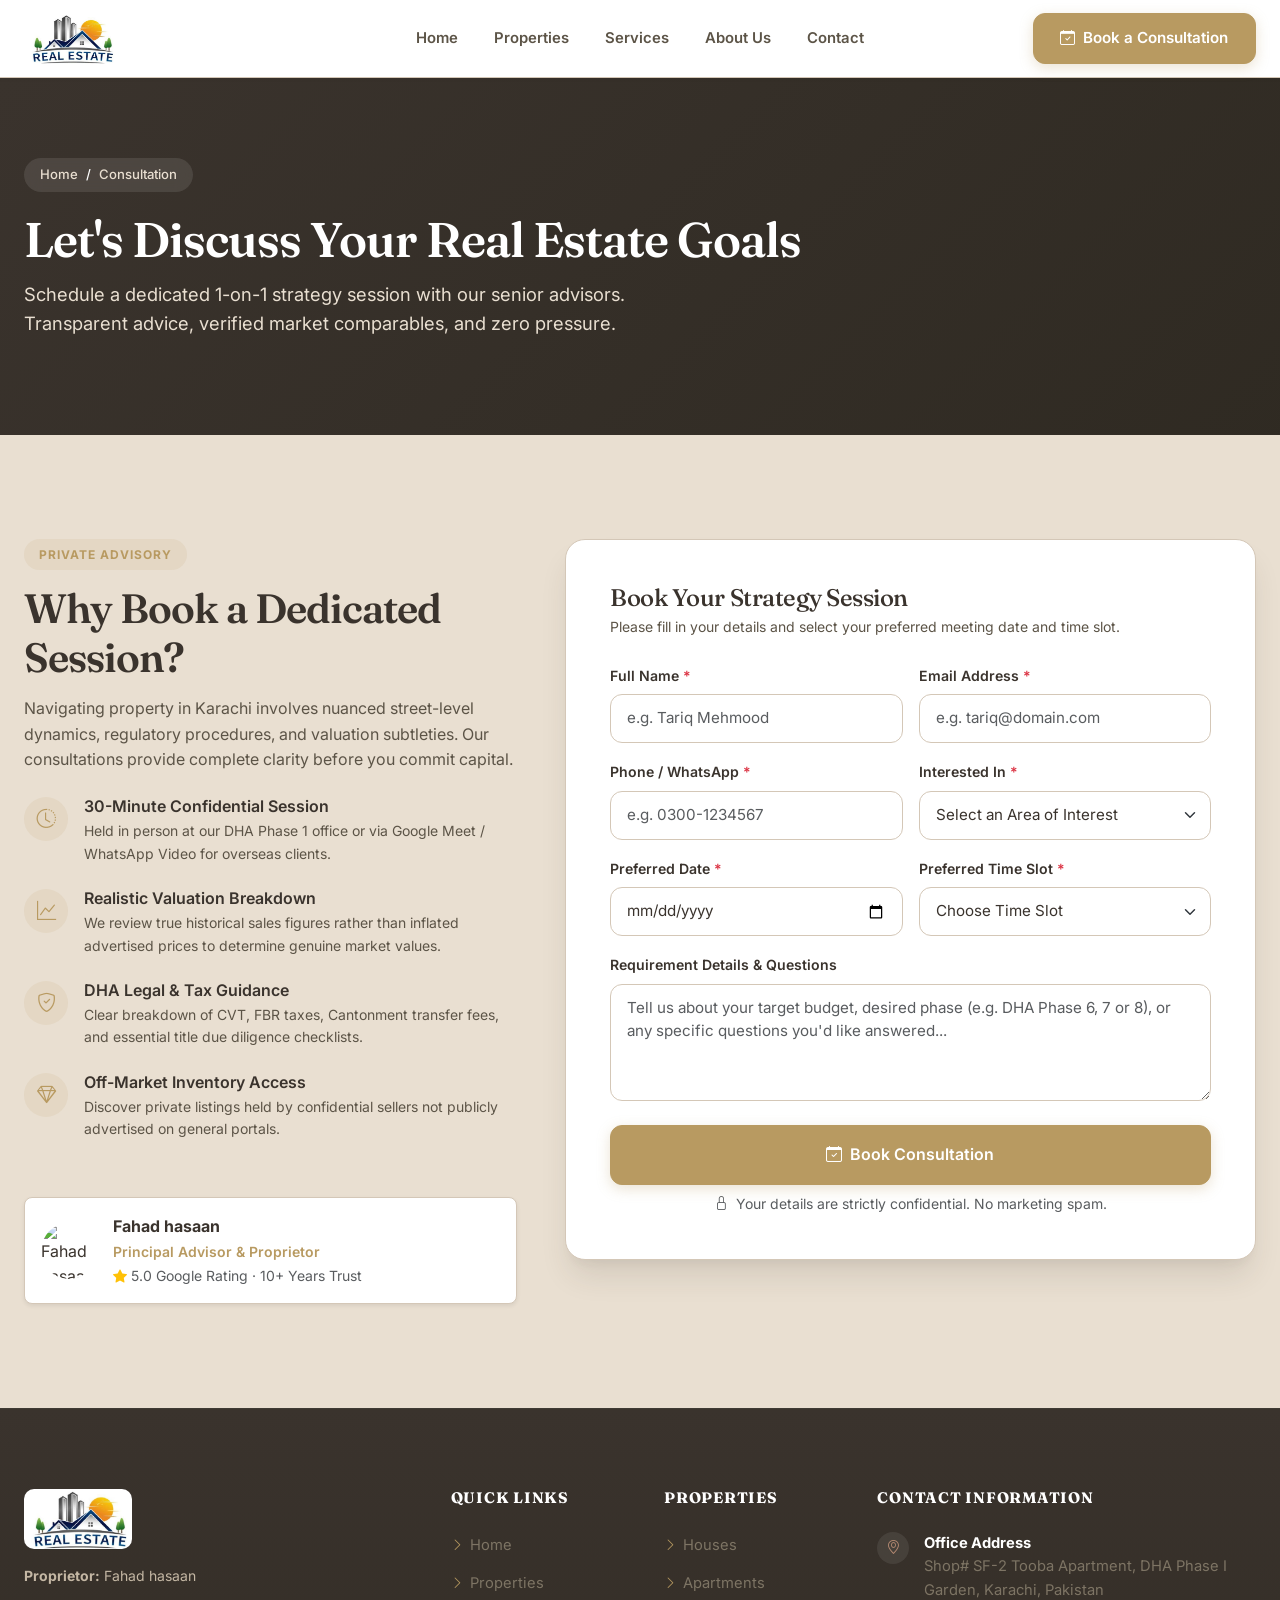
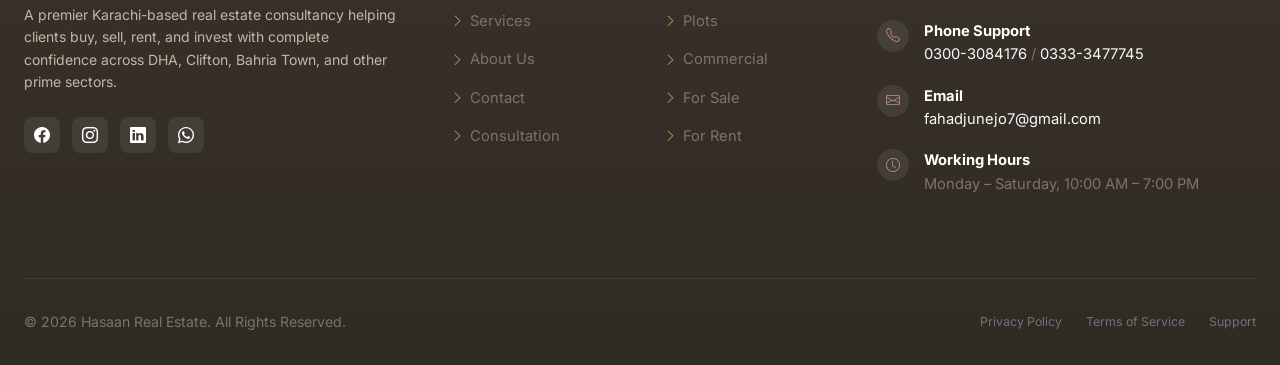
==== commit aff0d698: "new changes" ====
--- a/consultation.html
+++ b/consultation.html
@@ -108,17 +108,17 @@
   <!-- ================= CONSULTATION MAIN SECTION ================= -->
   <section class="section-padding bg-alt">
     <div class="container-site">
-      <div class="row g-5">
-
-        <!-- LEFT COLUMN: What You Get & Advisor Card -->
-        <div class="col-lg-5">
+      <div class="consultation-layout">
+
+        <!-- WHAT YOU GET CONTENT -->
+        <div class="consultation-content-col">
           <span class="section-badge">Private Advisory</span>
           <h2 class="section-heading font-display">Why Book a Dedicated Session?</h2>
           <p class="text-secondary-custom leading-relaxed mb-4">
             Navigating property in Karachi involves nuanced street-level dynamics, regulatory procedures, and valuation subtleties. Our consultations provide complete clarity before you commit capital.
           </p>
 
-          <div class="mb-4">
+          <div>
             <!-- Benefit 1 -->
             <div class="consultation-benefit-item">
               <div class="benefit-icon-circle">
@@ -164,19 +164,10 @@
             </div>
           </div>
 
-          <!-- Advisor Badge -->
-          <div class="p-3 bg-white rounded-3 border border-custom shadow-sm d-flex align-items-center gap-3">
-            <img src="https://images.unsplash.com/photo-1560250097-0b93528c311a?w=200&q=80" alt="Fahad hasaan" class="rounded-circle" style="width: 56px; height: 56px; object-fit: cover;" />
-            <div>
-              <strong class="d-block text-navy">Fahad hasaan</strong>
-              <span class="text-primary-custom small fw-semibold">Principal Advisor & Proprietor</span>
-              <div class="small text-muted"><i class="bi bi-star-fill text-warning"></i> 5.0 Google Rating · 10+ Years Trust</div>
-            </div>
-          </div>
-        </div>
-
-        <!-- RIGHT COLUMN: Premium Booking Form & Confirmation Card -->
-        <div class="col-lg-7">
+        </div>
+
+        <!-- PREMIUM BOOKING FORM & CONFIRMATION CARD -->
+        <div class="consultation-form-col">
           <div class="premium-form-card position-relative">
 
             <!-- Success Confirmation State (Hidden initially) -->
@@ -275,6 +266,18 @@
               </div>
             </form>
 
+          </div>
+        </div>
+
+        <!-- ADVISOR BADGE -->
+        <div class="consultation-advisor-col">
+          <div class="p-3 bg-white rounded-3 border border-custom shadow-sm d-flex align-items-center gap-3">
+            <img src="https://images.unsplash.com/photo-1560250097-0b93528c311a?w=200&q=80" alt="Fahad hasaan" class="rounded-circle" style="width: 56px; height: 56px; object-fit: cover;" />
+            <div>
+              <strong class="d-block text-navy">Fahad hasaan</strong>
+              <span class="text-primary-custom small fw-semibold">Principal Advisor & Proprietor</span>
+              <div class="small text-muted"><i class="bi bi-star-fill text-warning"></i> 5.0 Google Rating · 10+ Years Trust</div>
+            </div>
           </div>
         </div>
 
--- a/css/style.css
+++ b/css/style.css
@@ -919,10 +919,12 @@
 }
 
 .property-img-wrap {
+  display: block;
   position: relative;
   overflow: hidden;
   padding-top: 66%; /* 3:2 Aspect ratio */
   background-color: var(--border-color);
+  cursor: pointer;
 }
 
 .property-img-wrap img {
@@ -2059,7 +2061,7 @@
 
 .gallery-thumb-grid {
   display: grid;
-  grid-template-columns: repeat(4, 1fr);
+  grid-template-columns: repeat(5, 1fr);
   gap: 0.75rem;
   margin-top: 0.75rem;
 }
@@ -2080,6 +2082,88 @@
   opacity: 0.9;
 }
 
+.gallery-main-media {
+  position: relative;
+}
+
+.gallery-main-video {
+  display: block;
+  width: 100%;
+  height: 500px;
+  object-fit: cover;
+  border-radius: var(--radius-lg);
+  box-shadow: var(--shadow-lg);
+  background: #000000;
+}
+
+.gallery-thumb-video {
+  position: relative;
+  display: block;
+  width: 100%;
+  height: 100px;
+  padding: 0;
+  overflow: hidden;
+  cursor: pointer;
+  background: #000000;
+  border: 2px solid transparent;
+  border-radius: var(--radius-sm);
+  transition: var(--transition);
+}
+
+.gallery-thumb-video img {
+  width: 100%;
+  height: 100%;
+  object-fit: cover;
+  opacity: 0.7;
+  transition: var(--transition);
+}
+
+.gallery-thumb-video.active,
+.gallery-thumb-video:hover {
+  border-color: var(--primary);
+}
+
+.gallery-thumb-video:hover img {
+  opacity: 0.92;
+}
+
+.gallery-thumb-play {
+  position: absolute;
+  top: 50%;
+  left: 50%;
+  transform: translate(-50%, -50%);
+  width: 34px;
+  height: 34px;
+  display: flex;
+  align-items: center;
+  justify-content: center;
+  padding-left: 3px;
+  border-radius: 50%;
+  color: #ffffff;
+  font-size: 1.05rem;
+  background: rgba(184, 154, 97, 0.95);
+  box-shadow: 0 8px 18px -6px rgba(0, 0, 0, 0.55);
+  transition: var(--transition);
+}
+
+.gallery-thumb-video:hover .gallery-thumb-play {
+  transform: translate(-50%, -50%) scale(1.12);
+}
+
+.gallery-thumb-tag {
+  position: absolute;
+  left: 6px;
+  bottom: 6px;
+  padding: 0.14rem 0.42rem;
+  font-size: 0.56rem;
+  font-weight: 700;
+  letter-spacing: 0.07em;
+  text-transform: uppercase;
+  color: #ffffff;
+  background: rgba(58, 51, 45, 0.82);
+  border-radius: var(--radius-full);
+}
+
 .property-spec-pill {
   background: var(--bg-alt);
   border: 1px solid var(--border-color);
@@ -2140,6 +2224,246 @@
   object-fit: cover;
   border: 3px solid var(--primary-light);
 }
+
+/* --------------------------------------------------------------------------
+   PREMIUM PROPERTY ENQUIRY FORM
+   -------------------------------------------------------------------------- */
+.premium-inquiry {
+  position: relative;
+  overflow: hidden;
+  background: linear-gradient(180deg, #FFFDF9 0%, #F6F0E6 100%);
+  border: 1px solid var(--border-color);
+  border-radius: var(--radius-xl);
+  padding: 1.5rem 1.35rem 1.35rem;
+  box-shadow: inset 0 1px 0 rgba(255, 255, 255, 0.7),
+              0 14px 32px -20px rgba(58, 51, 45, 0.45);
+}
+
+.premium-inquiry::before {
+  content: '';
+  position: absolute;
+  inset: 0 0 auto 0;
+  height: 3px;
+  background: linear-gradient(90deg, var(--primary), var(--color-terracotta));
+}
+
+.premium-inquiry::after {
+  content: '';
+  position: absolute;
+  top: -34px;
+  right: -34px;
+  width: 172px;
+  height: 172px;
+  border-radius: 50%;
+  background: radial-gradient(circle, var(--primary-glow) 0%, transparent 70%);
+  opacity: 0.7;
+  pointer-events: none;
+  z-index: 0;
+}
+
+.premium-inquiry-head,
+.premium-inquiry-form,
+.premium-inquiry > #inquiry-success-message {
+  position: relative;
+  z-index: 1;
+}
+
+.premium-inquiry-watermark {
+  position: absolute;
+  top: 0.45rem;
+  right: 0.7rem;
+  font-size: 3.7rem;
+  line-height: 1;
+  color: var(--primary);
+  opacity: 0.08;
+  pointer-events: none;
+  z-index: 0;
+}
+
+.premium-inquiry-head { margin-bottom: 1rem; }
+
+.inquiry-ornament {
+  display: flex;
+  align-items: center;
+  gap: 0.55rem;
+  margin-top: 0.72rem;
+}
+
+.inquiry-ornament span {
+  flex: 1;
+  height: 1px;
+  background: linear-gradient(90deg, transparent, rgba(184, 154, 97, 0.55), transparent);
+}
+
+.inquiry-ornament i {
+  font-size: 0.62rem;
+  color: var(--primary);
+}
+
+.premium-inquiry-eyebrow {
+  display: inline-flex;
+  align-items: center;
+  gap: 0.35rem;
+  font-size: 0.66rem;
+  font-weight: 700;
+  letter-spacing: 0.09em;
+  text-transform: uppercase;
+  color: var(--primary);
+  background: var(--primary-light);
+  border: 1px solid rgba(184, 154, 97, 0.28);
+  padding: 0.28rem 0.62rem;
+  border-radius: var(--radius-full);
+  margin-bottom: 0.65rem;
+}
+
+.premium-inquiry-title {
+  font-size: 1.22rem;
+  margin: 0 0 0.15rem;
+  color: var(--navy);
+}
+
+.premium-inquiry-sub {
+  font-size: 0.8rem;
+  color: var(--text-muted);
+  margin: 0;
+}
+
+/* Quick intent chips */
+.inquiry-intent {
+  display: flex;
+  flex-wrap: wrap;
+  gap: 0.4rem;
+  margin-bottom: 0.9rem;
+}
+
+.inquiry-chip {
+  display: inline-flex;
+  align-items: center;
+  gap: 0.35rem;
+  margin: 0;
+  padding: 0.38rem 0.72rem;
+  font-size: 0.75rem;
+  font-weight: 600;
+  color: var(--text-secondary);
+  background: #ffffff;
+  border: 1px solid var(--border-color);
+  border-radius: var(--radius-full);
+  cursor: pointer;
+  user-select: none;
+  transition: var(--transition);
+}
+
+.inquiry-chip i { color: var(--primary); font-size: 0.8rem; }
+.inquiry-chip:hover { border-color: var(--primary); transform: translateY(-1px); }
+.inquiry-chip:has(input:checked) {
+  background: var(--navy);
+  border-color: var(--navy);
+  color: #ffffff;
+}
+.inquiry-chip:has(input:checked) i { color: var(--primary); }
+
+/* Icon-prefixed fields */
+.inquiry-field {
+  position: relative;
+  margin-bottom: 0.6rem;
+}
+
+.inquiry-field > i {
+  position: absolute;
+  top: 0.72rem;
+  left: 0.88rem;
+  font-size: 0.95rem;
+  color: var(--primary);
+  pointer-events: none;
+  z-index: 2;
+}
+
+.inquiry-field .form-control {
+  width: 100%;
+  padding: 0.66rem 0.85rem 0.66rem 2.4rem;
+  font-size: 0.88rem;
+  color: var(--navy);
+  background: #ffffff;
+  border: 1px solid var(--border-color);
+  border-radius: var(--radius-md);
+  transition: var(--transition);
+}
+
+.inquiry-field .form-control::placeholder { color: #A79C8A; }
+
+.inquiry-field .form-control:focus {
+  border-color: var(--primary);
+  box-shadow: 0 0 0 3px var(--primary-glow);
+  outline: none;
+}
+
+/* Submit button with shine sweep */
+.btn-inquiry-submit {
+  position: relative;
+  overflow: hidden;
+  display: flex;
+  align-items: center;
+  justify-content: center;
+  gap: 0.5rem;
+  width: 100%;
+  margin-top: 0.3rem;
+  padding: 0.82rem 1rem;
+  font-size: 0.92rem;
+  font-weight: 700;
+  letter-spacing: 0.01em;
+  color: #ffffff;
+  border: none;
+  border-radius: var(--radius-md);
+  background: linear-gradient(135deg, var(--navy) 0%, var(--navy-dark) 60%, var(--primary) 170%);
+  box-shadow: 0 14px 26px -14px rgba(58, 51, 45, 0.75);
+  cursor: pointer;
+  transition: var(--transition);
+}
+
+.btn-inquiry-submit i { transition: transform 0.3s ease; }
+
+.btn-inquiry-submit:hover {
+  background: linear-gradient(135deg, var(--primary) 0%, var(--primary-hover) 100%);
+  box-shadow: 0 16px 28px -14px rgba(184, 154, 97, 0.85);
+  transform: translateY(-1px);
+}
+
+.btn-inquiry-submit:hover i { transform: translateX(4px); }
+
+.btn-inquiry-submit::after {
+  content: '';
+  position: absolute;
+  top: 0;
+  left: -120%;
+  width: 60%;
+  height: 100%;
+  background: linear-gradient(120deg, transparent, rgba(255, 255, 255, 0.35), transparent);
+  transform: skewX(-20deg);
+  transition: left 0.6s ease;
+}
+
+.btn-inquiry-submit:hover::after { left: 130%; }
+
+/* Trust row */
+.inquiry-trust-row {
+  display: flex;
+  justify-content: space-between;
+  gap: 0.4rem;
+  margin-top: 0.9rem;
+  padding-top: 0.78rem;
+  border-top: 1px dashed var(--border-color);
+}
+
+.inquiry-trust-row span {
+  display: inline-flex;
+  align-items: center;
+  gap: 0.28rem;
+  font-size: 0.65rem;
+  font-weight: 600;
+  color: var(--text-muted);
+}
+
+.inquiry-trust-row i { color: var(--primary); }
 
 /* ==========================================================================
    17. ABOUT PAGE APPROACH TIMELINE STEPS
@@ -2224,6 +2548,36 @@
   justify-content: center;
   font-size: 1.2rem;
   flex-shrink: 0;
+}
+
+/* Consultation page layout
+   Mobile stacks: Advisor card -> Booking form -> "Why Book" details.
+   Desktop keeps the original two-column arrangement (content + advisor left,
+   form right). */
+.consultation-layout {
+  display: grid;
+  grid-template-columns: 1fr;
+  gap: 2rem;
+}
+
+.consultation-advisor-col { order: 1; }
+.consultation-form-col { order: 2; }
+.consultation-content-col { order: 3; }
+
+@media (min-width: 992px) {
+  .consultation-layout {
+    grid-template-columns: minmax(0, 5fr) minmax(0, 7fr);
+    grid-template-areas:
+      "content form"
+      "advisor form";
+    column-gap: 3rem;
+    row-gap: 2rem;
+    align-items: start;
+  }
+
+  .consultation-content-col { grid-area: content; order: initial; }
+  .consultation-form-col { grid-area: form; order: initial; }
+  .consultation-advisor-col { grid-area: advisor; order: initial; }
 }
 
 /* Success Confirmation Banner */
@@ -2329,7 +2683,8 @@
     position: static;
     margin-top: 3rem;
   }
-  .gallery-main-img {
+  .gallery-main-img,
+  .gallery-main-video {
     height: 380px;
   }
 }
@@ -2368,11 +2723,16 @@
   .premium-form-card {
     padding: 1.75rem;
   }
-  .gallery-main-img {
+  .gallery-main-img,
+  .gallery-main-video {
     height: 280px;
   }
-  .gallery-thumb {
+  .gallery-thumb,
+  .gallery-thumb-video {
     height: 70px;
+  }
+  .gallery-thumb-grid {
+    grid-template-columns: repeat(4, 1fr);
   }
   .google-strip-flex {
     flex-direction: column;
@@ -3619,12 +3979,14 @@
 }
 
 /* Gallery & agent polish */
-.gallery-main-img {
+.gallery-main-img,
+.gallery-main-video {
   border-radius: 20px;
   box-shadow: 0 34px 70px -24px rgba(58, 51, 45, 0.28);
 }
 
-.gallery-thumb {
+.gallery-thumb,
+.gallery-thumb-video {
   border-radius: 12px;
 }
 
